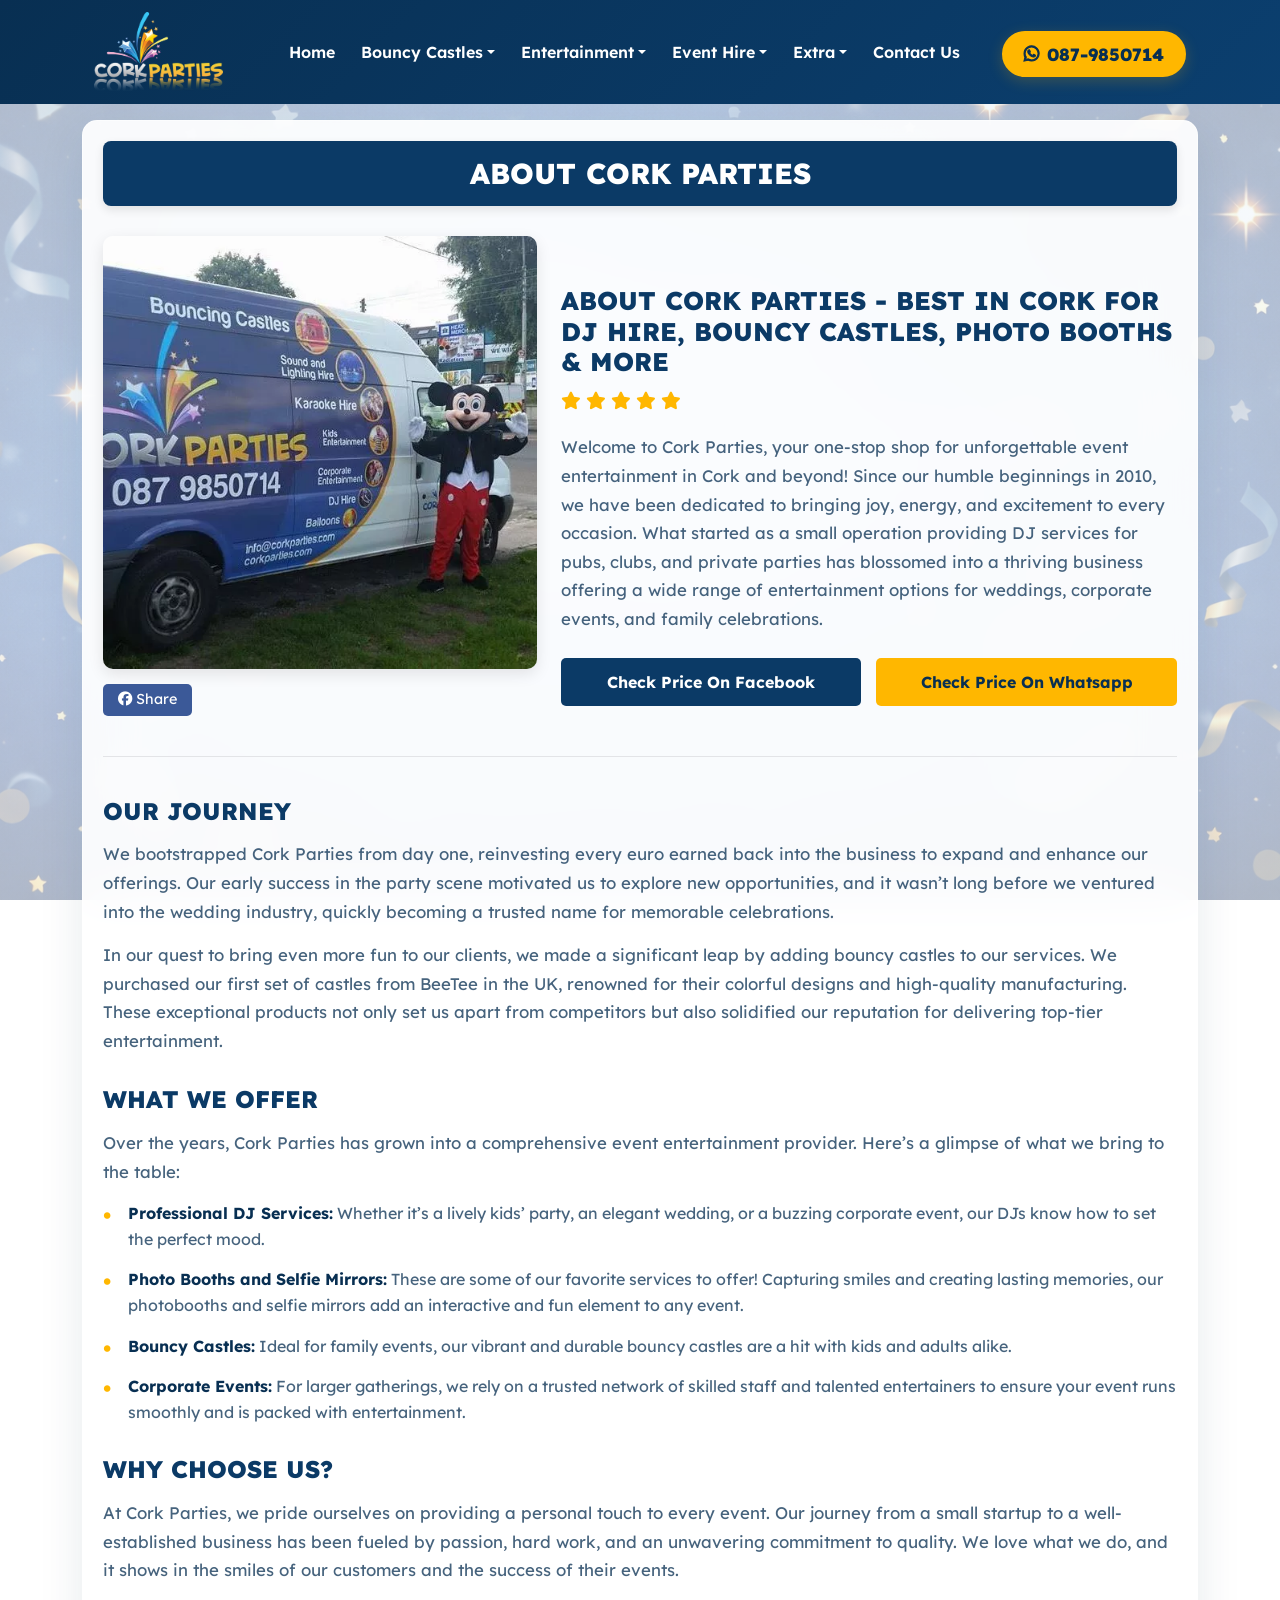
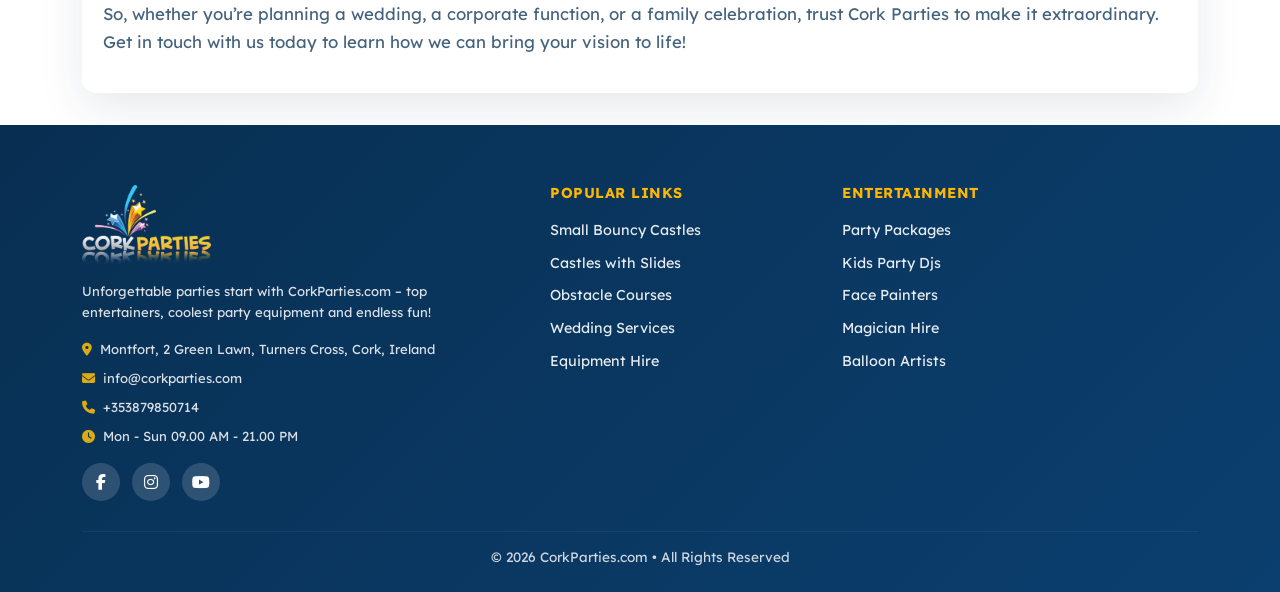
==== about-us.html @ 07a43acd "Initial commit3" ====
<!DOCTYPE html>
<html lang="en">
    <head>
    <meta charset="UTF-8">
    <meta name="viewport" content="width=device-width, initial-scale=1.0">
    <title> Birthday Parties Cork – Unforgettable Kids Party Entertainment </title>
    <link href="https://cdn.jsdelivr.net/npm/bootstrap@5.3.0/dist/css/bootstrap.min.css" rel="stylesheet">
    <link href="https://cdnjs.cloudflare.com/ajax/libs/font-awesome/6.4.0/css/all.min.css" rel="stylesheet">
    <link href="https://fonts.googleapis.com/css2?family=Bubblegum+Sans&family=Lexend:wght@300;400;600;800&display=swap" rel="stylesheet">
    <link rel="stylesheet" href="https://cdnjs.cloudflare.com/ajax/libs/OwlCarousel2/2.3.4/assets/owl.carousel.min.css">
    <link rel="stylesheet" href="https://cdnjs.cloudflare.com/ajax/libs/OwlCarousel2/2.3.4/assets/owl.theme.default.min.css">
    <link rel="stylesheet" href="assets/css/style.css">
    </head>
    <body>
    <div id="cursor-dot"></div>
    <div id="cursor-ring"></div>
    <nav class="navbar navbar-expand-lg navbar-custom sticky-top">
        <div class="container px-4">
        <a class="navbar-brand me-4" href="index.html">
            <img src="assets/images/Layer-32.png" alt="Logo">
        </a>
        <button class="navbar-toggler" type="button" data-bs-toggle="collapse" data-bs-target="#navContent">
            <span class="navbar-toggler-icon"></span>
        </button>
        <div class="collapse navbar-collapse" id="navContent">
            <ul class="navbar-nav align-items-stretch mx-auto">
            <li class="nav-item ">
                <a class="nav-link" href="index.html">Home</a>
            </li>
            <li class="nav-item dropdown">
                <a class="nav-link dropdown-toggle" href="bouncy-castle-with-slides.html" data-bs-toggle="dropdown"> Bouncy Castles </a>
                <ul class="dropdown-menu">
                <li>
                    <a class="dropdown-item" href="bouncy-castle-with-slides.html">Small Bouncy Castles</a>
                </li>
                <li>
                    <a class="dropdown-item" href="bouncy-castle-with-slides.html">Castles with Slides</a>
                </li>
                <li>
                    <a class="dropdown-item" href="bouncy-castle-with-slides.html">Obstacle Courses</a>
                </li>
                <li>
                    <a class="dropdown-item" href="bouncy-castle-with-slides.html">Super Slide Hire</a>
                </li>
                <li>
                    <a class="dropdown-item" href="bouncy-castle-with-slides.html">Disco Dome Hire</a>
                </li>
                <li>
                    <a class="dropdown-item" href="bouncy-castle-with-slides.html">Sumo Suits</a>
                </li>
                <li>
                    <a class="dropdown-item" href="bouncy-castle-with-slides.html">Inflatable Nightclub</a>
                </li>
                <li>
                    <a class="dropdown-item" href="bouncy-castle-with-slides.html">Giant Games</a>
                </li>
                </ul>
            </li>
            <li class="nav-item dropdown">
                <a class="nav-link dropdown-toggle" href="#" data-bs-toggle="dropdown"> Entertainment </a>
                <ul class="dropdown-menu">
                <li>
                    <a class="dropdown-item" href="party-packages-cork.html">Kids Party Packages</a>
                </li>
                <li>
                    <a class="dropdown-item" href="party-packages-cork.html">Adult Party Packages</a>
                </li>
                <li>
                    <a class="dropdown-item" href="sumo-suits-hire-cork.html">DJ Hire</a>
                </li>
                <li>
                    <a class="dropdown-item" href="sumo-suits-hire-cork.html">Face Painters</a>
                </li>
                <li>
                    <a class="dropdown-item" href="sumo-suits-hire-cork.html">Balloon Artists</a>
                </li>
                <li>
                    <a class="dropdown-item" href="sumo-suits-hire-cork.html">Magicians</a>
                </li>
                <li>
                    <a class="dropdown-item" href="sumo-suits-hire-cork.html">Mascot Hire</a>
                </li>
                <li>
                    <a class="dropdown-item" href="sumo-suits-hire-cork.html">Santa Hire</a>
                </li>
                <li>
                    <a class="dropdown-item" href="sumo-suits-hire-cork.html">Princess Parties</a>
                </li>
                <li>
                    <a class="dropdown-item" href="sumo-suits-hire-cork.html">Spiderman Parties</a>
                </li>
                <li>
                    <a class="dropdown-item" href="sumo-suits-hire-cork.html">Christmas Parties</a>
                </li>
                <li>
                    <a class="dropdown-item" href="sumo-suits-hire-cork.html">Confirmations</a>
                </li>
                </ul>
            </li>
            <li class="nav-item dropdown">
                <a class="nav-link dropdown-toggle" href="#" data-bs-toggle="dropdown"> Event Hire </a>
                <ul class="dropdown-menu">
                <li class="dropdown-submenu">
                    <a class="dropdown-item dropdown-toggle" href="sumo-suits-hire-cork.html">Disco Lights</a>
                    <ul class="dropdown-menu">
                    <li>
                        <a class="dropdown-item" href="sumo-suits-hire-cork.html">Disco Ball</a>
                    </li>
                    <li>
                        <a class="dropdown-item" href="sumo-suits-hire-cork.html">Gobo Lights</a>
                    </li>
                    <li>
                        <a class="dropdown-item" href="sumo-suits-hire-cork.html">UV Lights</a>
                    </li>
                    <li>
                        <a class="dropdown-item" href="sumo-suits-hire-cork.html">Mood Lighting</a>
                    </li>
                    </ul>
                </li>
                <li class="dropdown-submenu">
                    <a class="dropdown-item dropdown-toggle" href="#">AV Hire</a>
                    <ul class="dropdown-menu">
                    <li>
                        <a class="dropdown-item" href="sumo-suits-hire-cork.html">Portable Speaker</a>
                    </li>
                    <li>
                        <a class="dropdown-item" href="sumo-suits-hire-cork.html">Bluetooth Speakers</a>
                    </li>
                    <li>
                        <a class="dropdown-item" href="sumo-suits-hire-cork.html">Speaker Hire</a>
                    </li>
                    <li>
                        <a class="dropdown-item" href="sumo-suits-hire-cork.html">Projector Hire</a>
                    </li>
                    <li>
                        <a class="dropdown-item" href="sumo-suits-hire-cork.html">Projector Screen</a>
                    </li>
                    <li>
                        <a class="dropdown-item" href="sumo-suits-hire-cork.html">Audio Mixers</a>
                    </li>
                    <li>
                        <a class="dropdown-item" href="sumo-suits-hire-cork.html">Microphones</a>
                    </li>
                    <li>
                        <a class="dropdown-item" href="sumo-suits-hire-cork.html">DJ Controllers</a>
                    </li>
                    </ul>
                </li>
                <li>
                    <a class="dropdown-item" href="sumo-suits-hire-cork.html">Balloon Displays</a>
                </li>
                <li>
                    <a class="dropdown-item" href="sumo-suits-hire-cork.html">Home Photo Booth</a>
                </li>
                <li>
                    <a class="dropdown-item" href="sumo-suits-hire-cork.html">Photo Booth Hire</a>
                </li>
                <li>
                    <a class="dropdown-item" href="sumo-suits-hire-cork.html">Selfie Mirror Hire</a>
                </li>
                <li>
                    <a class="dropdown-item" href="sumo-suits-hire-cork.html">360 Photobooth</a>
                </li>
                <li>
                    <a class="dropdown-item" href="sumo-suits-hire-cork.html">Karaoke Hire</a>
                </li>
                <li>
                    <a class="dropdown-item" href="sumo-suits-hire-cork.html">Marquee Hire Cork</a>
                </li>
                <li>
                    <a class="dropdown-item" href="sumo-suits-hire-cork.html">Chair Hire Cork</a>
                </li>
                <li>
                    <a class="dropdown-item" href="sumo-suits-hire-cork.html">Table Hire</a>
                </li>
                <li>
                    <a class="dropdown-item" href="sumo-suits-hire-cork.html">Bubble Machine</a>
                </li>
                <li>
                    <a class="dropdown-item" href="sumo-suits-hire-cork.html">Smoke Machine</a>
                </li>
                <li>
                    <a class="dropdown-item" href="sumo-suits-hire-cork.html">Snow Machine</a>
                </li>
                <li>
                    <a class="dropdown-item" href="sumo-suits-hire-cork.html">Confetti Cannons</a>
                </li>
                </ul>
            </li>
            <li class="nav-item dropdown">
                <a class="nav-link dropdown-toggle" href="#" data-bs-toggle="dropdown"> Extra </a>
                <ul class="dropdown-menu">
                <li>
                    <a class="dropdown-item " href="about-us.html">About Us</a>
                </li>
                <li>
                    <a class="dropdown-item" href="faqs.html">FAQ’s</a>
                </li>
                <li>
                    <a class="dropdown-item" href="#">Google Reviews</a>
                </li>
                <li>
                    <a class="dropdown-item" href="#">Blog</a>
                </li>
                </ul>
            </li>
            <li class="nav-item">
                <a class="nav-link" href="contact-us.html">Contact Us</a>
            </li>
            </ul>
            <div class="header-contact d-none d-lg-flex flex-column text-end">
            <a href="https://wa.me/353879850714" target="_blank" class="btn header-call-btn mt-1">
                <i class="fa-brands fa-whatsapp me-2"></i> 087-9850714 </a>
            </div>
        </div>
        </div>
    </nav>
    <div class="container">
        <main class="content-shell about-page">
        <section class="about-banner">
            <h1>About Cork Parties</h1>
        </section>
        <section class="intro-section">
            <div class="row g-4 align-items-center">
            <div class="col-lg-5">
                <img src="assets/images/van-e1723617078599.webp" alt="Cork Parties Van and Mascot">
                <div class="social-share">
                <a href="#">
                    <i class="fa-brands fa-facebook"></i> Share </a>
                </div>
            </div>
            <div class="col-lg-7">
                <h2>About Cork Parties - Best in Cork for DJ Hire, Bouncy Castles, Photo Booths & More</h2>
                <div class="stars">
                <i class="fa-solid fa-star"></i>
                <i class="fa-solid fa-star"></i>
                <i class="fa-solid fa-star"></i>
                <i class="fa-solid fa-star"></i>
                <i class="fa-solid fa-star"></i>
                </div>
                <p>Welcome to Cork Parties, your one-stop shop for unforgettable event entertainment in Cork and beyond! Since our humble beginnings in 2010, we have been dedicated to bringing joy, energy, and excitement to every occasion. What started as a small operation providing DJ services for pubs, clubs, and private parties has blossomed into a thriving business offering a wide range of entertainment options for weddings, corporate events, and family celebrations.</p>
                <div class="cta-btns">
                <a href="https://www.facebook.com/KidsPartiesCork" target="_blank" class="btn-fb">Check Price On Facebook</a>
                <a href="https://wa.me/353879850714" target="_blank" class="btn-wa">Check Price On Whatsapp</a>
                </div>
            </div>
            </div>
        </section>
        <hr>
        <section>
            <h3>Our Journey</h3>
            <p>We bootstrapped Cork Parties from day one, reinvesting every euro earned back into the business to expand and enhance our offerings. Our early success in the party scene motivated us to explore new opportunities, and it wasn’t long before we ventured into the wedding industry, quickly becoming a trusted name for memorable celebrations.</p>
            <p>In our quest to bring even more fun to our clients, we made a significant leap by adding bouncy castles to our services. We purchased our first set of castles from BeeTee in the UK, renowned for their colorful designs and high-quality manufacturing. These exceptional products not only set us apart from competitors but also solidified our reputation for delivering top-tier entertainment.</p>
        </section>
        <section>
            <h3>What We Offer</h3>
            <p>Over the years, Cork Parties has grown into a comprehensive event entertainment provider. Here’s a glimpse of what we bring to the table:</p>
            <ul>
            <li>
                <strong>Professional DJ Services:</strong> Whether it’s a lively kids’ party, an elegant wedding, or a buzzing corporate event, our DJs know how to set the perfect mood.
            </li>
            <li>
                <strong>Photo Booths and Selfie Mirrors:</strong> These are some of our favorite services to offer! Capturing smiles and creating lasting memories, our photobooths and selfie mirrors add an interactive and fun element to any event.
            </li>
            <li>
                <strong>Bouncy Castles:</strong> Ideal for family events, our vibrant and durable bouncy castles are a hit with kids and adults alike.
            </li>
            <li>
                <strong>Corporate Events:</strong> For larger gatherings, we rely on a trusted network of skilled staff and talented entertainers to ensure your event runs smoothly and is packed with entertainment.
            </li>
            </ul>
        </section>
        <section>
            <h3>Why Choose Us?</h3>
            <p>At Cork Parties, we pride ourselves on providing a personal touch to every event. Our journey from a small startup to a well-established business has been fueled by passion, hard work, and an unwavering commitment to quality. We love what we do, and it shows in the smiles of our customers and the success of their events.</p>
            <p>So, whether you’re planning a wedding, a corporate function, or a family celebration, trust Cork Parties to make it extraordinary. Get in touch with us today to learn how we can bring your vision to life!</p>
        </section>
        </main>
    </div>
    <footer class="fresh-glass-footer">
        <div class="container">
        <div class="row gy-4">
            <div class="col-md-4 text-center text-md-start">
            <img src="assets/images/Layer-32.png" alt="CorkParties Logo" class="footer-logo mb-3">
            <p class="footer-desc text-white mb-3 small-text"> Unforgettable parties start with CorkParties.com – top entertainers, coolest party equipment and endless fun! </p>
            <ul class="footer-links contact-info-list mb-0 small-text">
                <li>
                <i class="fa-solid fa-location-dot me-2 text-warning"></i> Montfort, 2 Green Lawn, Turners Cross, Cork, Ireland
                </li>
                <li>
                <i class="fa-solid fa-envelope me-2 text-warning"></i> info@corkparties.com
                </li>
                <li>
                <i class="fa-solid fa-phone me-2 text-warning"></i> +353879850714
                </li>
                <li>
                <i class="fa-solid fa-clock me-2 text-warning"></i> Mon - Sun 09.00 AM - 21.00 PM
                </li>
            </ul>
            <div class="footer-social-row mt-3">
                <a href="#" class="social-circle">
                <i class="fab fa-facebook-f"></i>
                </a>
                <a href="#" class="social-circle">
                <i class="fab fa-instagram"></i>
                </a>
                <a href="#" class="social-circle">
                <i class="fab fa-youtube"></i>
                </a>
            </div>
            </div>
            <div class="col-md-4 d-flex justify-content-md-center  justify-content-center">
            <div class="footer-link-group">
                <h6 class="footer-heading">Popular Links</h6>
                <ul class="footer-links ">
                <li>
                    <a href="bouncy-castle-with-slides.html">Small Bouncy Castles</a>
                </li>
                <li>
                    <a href="bouncy-castle-with-slides.html">Castles with Slides</a>
                </li>
                <li>
                    <a href="bouncy-castle-with-slides.html">Obstacle Courses</a>
                </li>
                <li>
                    <a href="bouncy-castle-with-slides.html">Wedding Services</a>
                </li>
                <li>
                    <a href="bouncy-castle-with-slides.html">Equipment Hire</a>
                </li>
                </ul>
            </div>
            </div>
            <div class="col-md-4 d-flex justify-content-md-start justify-content-center">
            <div class="footer-link-group">
                <h6 class="footer-heading">Entertainment</h6>
                <ul class="footer-links  mb-4">
                <li>
                    <a href="party-packages-cork.html">Party Packages</a>
                </li>
                <li>
                    <a href="sumo-suits-hire-cork.html">Kids Party Djs</a>
                </li>
                <li>
                    <a href="sumo-suits-hire-cork.html">Face Painters</a>
                </li>
                <li>
                    <a href="sumo-suits-hire-cork.html">Magician Hire</a>
                </li>
                <li>
                    <a href="sumo-suits-hire-cork.html">Balloon Artists</a>
                </li>
                </ul>
            </div>
            </div>
        </div>
        <hr class="footer-divider">
        <div class="text-center footer-bottom"> © 2026 CorkParties.com • All Rights Reserved </div>
        </div>
    </footer>
    <script src="https://code.jquery.com/jquery-3.6.0.min.js"></script>
    <script src="https://cdnjs.cloudflare.com/ajax/libs/OwlCarousel2/2.3.4/owl.carousel.min.js"></script>
    <script src="assets/js/script.js"></script>
    <script src="https://cdn.jsdelivr.net/npm/bootstrap@5.3.0/dist/js/bootstrap.bundle.min.js"></script>
    </body>
</html>
---- assets/css/style.css ----
:root {
	--brand-navy: #082F52;
	--brand-blue-mid: #0B3A66;
	--brand-blue-royal: #0B3F6F;
	--brand-blue-bright: #0F4C81;
	--brand-gold: #FFB700;
	--brand-gold-light: #FFCC33;
	--brand-bg-soft: #F3F7FB;
	--glass-core: rgba(255, 255, 255, 0.92);
	--glass-border: rgba(255, 255, 255, 0.5);
	--messenger: #0084ff;
	--whatsapp: #25d366;
	--brand-white: #FFFFFF;
}

html {
	overflow-x: hidden;
}

body {
	font-family: "Lexend", sans-serif;
	margin: 0;
	min-height: 100vh;
	background: linear-gradient(rgba(243, 247, 251, 0.7), rgba(243, 247, 251, 0.7)),
		url("../images/corkbg.png") no-repeat;
	background-size: cover;
	background-position: center;
	background-attachment: fixed;
}

p {
	color: rgba(8, 47, 82, 0.75) !important;
}


h1,
h2,
h3,
h4,
h5,
h6 {
	font-family: "Lexend", sans-serif;
	color: var(--brand-navy);
	font-weight: 800;
	line-height: 1.2;
}

h1 {
	font-size: 2.5rem;
	color: var(--brand-blue-royal);
	margin-bottom: 1.5rem;
}

h2 {
	font-size: 1.75rem;
	margin-top: 2.5rem;
	margin-bottom: 1.25rem;
	color: var(--brand-blue-royal);
}

h2::after {
	content: "";
	display: block;
	width: 50px;
	height: 4px;
	background: var(--brand-gold);
	margin-top: 8px;
	border-radius: 2px;
}

p {
	font-family: "Lexend", sans-serif;
	color: rgba(8, 47, 82, 0.75) !important;
	line-height: 1.8;
	font-size: 1.05rem;
	margin-bottom: 1.5rem;
}

.banner-title {
	font-size: 2rem;
	margin-bottom: 1rem;
}

.banner-sub {
	font-size: 1.15rem;
	color: #6c757d !important;
	max-width: 850px;
	margin: 0 auto 30px;
}

ul {
	list-style-type: none;
}

.home-text-section ul {
	padding-left: 1rem !important;
}

.home-text-section ul li {
	color: rgba(8, 47, 82, 0.75);
	margin-bottom: 12px !important;
}

.text-justify {
	text-align: justify;
}

.border-success {
	border-color: var(--brand-navy) !important;
}

.bg-danger {
	background: var(--brand-gold) !important;
}

.text-danger {
	color: #ef233c !important;
}

.bg-success {
	background: var(--brand-navy) !important;
}

.text-success {
	color: var(--brand-blue-royal) !important;
}

.small-text {
	font-size: 0.82rem !important;
	line-height: 1.6;
	opacity: 0.85;
}

.navbar-custom {
	background: linear-gradient(135deg, var(--brand-navy), var(--brand-blue-royal));
	padding: 0;
}

.navbar-brand img {
	height: 80px;
	transition: height 0.3s ease;
}

.navbar-nav {
	align-items: stretch;
}

.navbar-nav {
	gap: 10px;
}

.navbar-custom .nav-link {
	color: var(--brand-white) !important;
	font-weight: 600;
	padding: 40px 18px;
	display: flex;
	align-items: center;
	transition: 0.3s ease;
}

.navbar-custom .nav-link:hover {
	background: rgba(255, 255, 255, 0.08);
	color: var(--brand-gold-light) !important;
}

.navbar-custom .nav-item.active .nav-link {
	background: var(--brand-gold);
	/* border-bottom: 4px solid #fff; */
	color: var(--brand-navy) !important;
}

.navbar-toggler {
	border: none;
}

.navbar-toggler-icon {
	background: var(--brand-white);
	height: 2px;
	width: 25px;
	position: relative;
	display: block;
}

.navbar-toggler-icon::before,
.navbar-toggler-icon::after {
	content: "";
	position: absolute;
	width: 25px;
	height: 2px;
	background: var(--brand-white);
	left: 0;
}

.navbar-toggler-icon::before {
	top: -8px;
}

.navbar-toggler-icon::after {
	top: 8px;
}

.dropdown-menu {
	border-radius: 0;
	border: none;
	margin-top: 0 !important;
}

.dropdown-item:hover {
	background: var(--brand-blue-royal);
	color: var(--brand-white);
}


.header-call-btn {
	background-color: var(--brand-gold);
	color: var(--brand-navy) !important;
	font-weight: 800;
	border-radius: 50px;
	padding: 8px 20px;
	font-size: 1.1rem;
	border: 2px solid var(--brand-gold);
	transition: all 0.3s ease;
	box-shadow: 0 4px 15px rgba(255, 183, 0, 0.2);
	display: inline-flex;
	align-items: center;
}

.header-call-btn i {
	-webkit-text-stroke: 1px currentColor;
}

.header-call-btn:hover {
	background-color: #fff;
	color: var(--brand-navy) !important;
	transform: translateY(-2px);
	box-shadow: 0 6px 20px rgba(255, 183, 0, 0.3);
}

.header-call-btn i {
	font-size: 1.1rem;
}

.header-contact {
	display: flex;
	flex-direction: column;
	align-items: flex-end !important;
	justify-content: center;
}

.header-contact {
	display: flex;
	flex-direction: column;
	justify-content: center;
	align-items: flex-end !important;
	text-align: right;
	gap: 0px;
}

.contact-label {
	color: var(--brand-gold);
	font-size: 0.75rem;
	letter-spacing: 1px;
	font-weight: 800;
	margin-bottom: -2px;
}

.phone-highlight {
	font-size: 1.2rem;
	font-weight: 800;
	color: var(--brand-white) !important;
	text-decoration: none;
}

.phone-highlight:hover {
	color: var(--brand-gold-light) !important;
}

.phone-highlight i.fa-whatsapp {
	color: #25D366;
	font-size: 1.3rem;
}

.content-shell {
	background: var(--glass-core);
	backdrop-filter: blur(25px);
	border-radius: 15px;
	border: 1px solid var(--glass-border);
	box-shadow: 0 15px 45px rgba(8, 47, 82, 0.1);
	padding: 1.5rem;
	margin-top: 1rem;
	margin-bottom: 2rem;
}

.hero-img-wrapper {
	width: 100%;
	height: 100%;
	border-radius: 40px;
	overflow: hidden;
	border: 8px solid var(--brand-white);
	box-shadow: 0 20px 40px rgba(8, 47, 82, 0.15);
	margin-bottom: 1.5rem;
}

.hero-img-wrapper img {
	width: 100%;
	height: auto;
	display: block;
}

.product-link {
	text-decoration: none;
	color: inherit;
	display: block;
	height: 100%;
}

.castle-card {
	display: flex;
	flex-direction: column;
	height: 100%;
	background: var(--brand-white);
	border-radius: 25px;
	overflow: hidden;
	border: 1px solid rgba(8, 47, 82, 0.05);
	transition: box-shadow 0.4s ease;
	cursor: pointer;
}

.castle-card:hover {
	box-shadow: 0 20px 40px rgba(8, 47, 82, 0.15);
}

.castle-card .product-img {
	width: 100%;
	aspect-ratio: 4 / 3;
	overflow: hidden;
}

.castle-card .product-img img {
	width: 100%;
	height: 100%;
	object-fit: cover;
	display: block;
	transition: transform 0.6s cubic-bezier(0.25, 1, 0.5, 1);
}

.castle-card:hover .product-img img {
	transform: scale(1.15);
}

.castle-card .card-title {
	padding: 12px 15px;
	height: 60px;
	display: flex;
	align-items: center;
	justify-content: center;
	text-align: center;
	font-size: 0.95rem;
	font-weight: 500 !important;
	line-height: 1.3;
	background: var(--brand-blue-royal) !important;
	color: var(--brand-white) !important;
	transition: all 0.4s ease;
}

.castle-card:hover .card-title {
	background: var(--brand-white) !important;
	color: var(--brand-blue-royal) !important;
}

.service-carousel .castle-card .card-title {
	background-color: #F84C2A !important;
	color: #FFF364 !important;
	border-radius: 0 0 15px 15px;
	text-transform: uppercase;
}



.service-carousel.owl-carousel {
	position: relative;
	padding: 0 40px;
}

.service-carousel .owl-nav button.owl-prev,
.service-carousel .owl-nav button.owl-next {
	position: absolute;
	top: 50%;
	transform: translateY(-50%);
	background: var(--brand-navy) !important;
	color: var(--brand-white) !important;
	width: 40px;
	height: 40px;
	border-radius: 50% !important;
	font-size: 15px !important;
	transition: all 0.3s ease;
	display: flex;
	align-items: center;
	justify-content: center;
	box-shadow: 0 4px 10px rgba(0, 0, 0, 0.2);
}

.service-carousel .owl-nav button.owl-prev {
	left: 0;
}

.service-carousel .owl-nav button.owl-next {
	right: 0;
}

.service-carousel .owl-nav button.owl-prev:hover,
.service-carousel .owl-nav button.owl-next:hover {
	background: var(--brand-gold) !important;
	color: var(--brand-navy) !important;
	transform: translateY(-50%) scale(1.1);
}

.service-carousel .owl-nav {
	display: unset !important;
}

.service-carousel .owl-nav button:focus {
	outline: none;
}

.owl-theme .owl-dots .owl-dot.active span {
	background: var(--brand-navy);
}


.dotted-info-box {
	position: relative;
	border-radius: 35px;
	padding: 70px 60px;
	margin: 30px 0 30px 0;
	overflow: hidden;

	background: linear-gradient(90deg, #EAF2F8 0%, #F7F3F0 50%, #F6EDE8 100%);

	box-shadow:
		0 25px 60px rgba(8, 47, 82, 0.15),
		inset 0 0 60px rgba(255, 255, 255, 0.7);
}

.dotted-info-box::before {
	content: "";
	position: absolute;
	inset: 18px;
	border: 3px dashed #0B3A66;
	border-radius: 28px;
	pointer-events: none;
	z-index: 2;
}

.content {
	position: relative;
	z-index: 5;
}

.banner-title {
	font-size: 2.2rem;
	font-weight: 800;
	color: #0B3A66;
	line-height: 1.3;
	margin-bottom: 20px;
}

.banner-title .gold-word {
	color: #FFB700;
}

.banner-sub {
	font-size: 1.15rem;
	color: #6c757d;
	max-width: 850px;
	margin: 0 auto 30px;
	line-height: 1.7;
}


.decor-layer {
	position: absolute;
	inset: 18px;
	z-index: 1;
	pointer-events: none;
}


.balloon {
	position: absolute;
	width: 85px;
	height: 115px;
	border-radius: 50% 50% 45% 45%;
	opacity: 0.28;
}

.balloon-left {
	left: 10px;
	top: 10px;
	background: radial-gradient(circle at 30% 30%,
			rgba(255, 255, 255, 0.95) 5%,
			rgba(180, 210, 255, 0.8) 40%,
			rgba(120, 170, 230, 0.6) 100%);
}

.balloon-right {
	right: 10px;
	bottom: 10px;
	background: radial-gradient(circle at 30% 30%,
			rgba(255, 255, 255, 0.95) 5%,
			rgba(255, 220, 120, 0.8) 40%,
			rgba(255, 183, 0, 0.6) 100%);
}

.balloon::after {
	content: "";
	position: absolute;
	bottom: -60px;
	left: 50%;
	width: 1px;
	height: 60px;
	background: rgba(0, 0, 0, 0.2);
	transform: translateX(-50%);
}


.star {
	position: absolute;
	width: 14px;
	height: 14px;
	clip-path: polygon(50% 0%, 61% 35%, 98% 35%,
			68% 57%, 79% 91%,
			50% 70%, 21% 91%,
			32% 57%, 2% 35%,
			39% 35%);
	opacity: 0.85;
}

.s1 {
	top: 70px;
	left: 40px;
	background: #FFD166;
}

.s2 {
	bottom: 100px;
	left: 50px;
	background: #0F4C81;
}

.s3 {
	top: 90px;
	right: 40px;
	background: #FF6B6B;
}

.s4 {
	bottom: 70px;
	right: 50px;
	background: #FFB700;
}


.confetti {
	position: absolute;
	width: 6px;
	height: 16px;
	border-radius: 2px;
	transform: rotate(25deg);
	opacity: 0.85;
}

.c1 {
	top: 130px;
	left: 30px;
	background: #FFB700;
}

.c2 {
	bottom: 120px;
	left: 70px;
	background: #FF6B6B;
}

.c3 {
	top: 150px;
	right: 35px;
	background: #0F4C81;
}

.c4 {
	bottom: 90px;
	right: 65px;
	background: #FFD166;
}

.banner-btn {
	display: inline-block;
	padding: 15px 40px;
	font-weight: 800;
	font-size: 1.2rem;
	border-radius: 60px;
	text-decoration: none;
	color: #0B3A66;
	position: relative;
	margin-bottom: 20px;
	border: none;

	background: linear-gradient(180deg, #FFD84D 0%, #FFB700 100%);

	box-shadow:
		0 12px 25px rgba(255, 183, 0, 0.35),
		inset 0 3px 6px rgba(255, 255, 255, 0.8),
		inset 0 -3px 6px rgba(0, 0, 0, 0.08);

	transition: all 0.3s ease;
}

.banner-btn::after {
	content: "";
	position: absolute;
	inset: 3px;
	border-radius: 60px;
	border: 2px dashed rgba(255, 255, 255, 0.6);
	pointer-events: none;
}

.banner-btn:hover {
	transform: translateY(-3px);
	box-shadow:
		0 18px 35px rgba(255, 183, 0, 0.45),
		inset 0 4px 8px rgba(255, 255, 255, 0.9);
}

.dotted-info-box .row a {
	font-size: 1.1rem;
	color: #0B3A66 !important;
	font-weight: 700;
}

.dotted-info-box .row i {
	color: #0B3A66;
}


.products-sidebar {
	background: var(--brand-white);
	border-radius: 12px;
	overflow: hidden;
	box-shadow: 0 10px 25px rgba(8, 47, 82, 0.08);
	height: 100%;
	display: flex;
	flex-direction: column;
}

.products-sidebar .sidebar-title {
	background: var(--brand-blue-mid);
	color: var(--brand-white);
	font-weight: 700;
	padding: 14px 18px;
	font-size: 1rem;
	text-transform: uppercase;
}

#fb-wrapper .fb-page,
#fb-wrapper .fb-page span,
#fb-wrapper .fb-page iframe {
	width: 100% !important;
	height: 100% !important;
	min-height: 500px;
}

.featured-products-wrapper h2 {
	color: var(--brand-navy) !important;
	border-bottom-color: var(--brand-blue-mid) !important;
	letter-spacing: 0.5px;
}

.featured-header .header-icon-box {
	width: 54px;
	height: 54px;
	position: relative;
	top: 12px;
	background-color: var(--brand-navy);
	border-bottom: 3px solid var(--brand-gold);
}

.featured-header .header-line {
	width: 60px;
	height: 5px;
	background: var(--brand-gold);
	border-radius: 20px;
}

.featured-header:hover .header-line {
	width: 120px !important;
	transition: 0.4s ease-in-out;
}

.featured-carousel .item {
	height: 100%;
	display: flex;
}

.featured-carousel .owl-dots .owl-dot.active span {
	background: var(--brand-gold) !important;
}

.featured-products-wrapper .castle-card {
	border: 1px solid rgba(11, 58, 102, 0.1);
	background: var(--brand-white);
}

.featured-products-wrapper .cta-button {
	background: var(--brand-navy);
	color: var(--brand-white) !important;
	border: 2px solid var(--brand-navy);
	font-size: 0.85rem;
	padding: 10px 15px;
	/* transition: all 0.1s ease; */
	border-radius: 20px;
	text-transform: uppercase;
}

.featured-products-wrapper .cta-button:hover {
	background: var(--brand-gold);
	border-color: var(--brand-gold);
	color: var(--brand-navy) !important;
	transform: translateY(-2px);
}

.why-card {
	border: 1px solid rgba(0, 0, 0, 0.05);
	transition: all 0.4s cubic-bezier(0.165, 0.84, 0.44, 1);
	background: #fff;
}

.why-navy {
	border-bottom: 5px solid var(--brand-navy);
}

.why-navy i {
	color: var(--brand-navy);
}

.why-gold {
	border-bottom: 5px solid var(--brand-gold);
}

.why-gold i {
	color: var(--brand-gold);
}

.why-rose {
	border-bottom: 5px solid #A66DD4;
}

.why-rose i {
	color: #A66DD4;
}

.why-orange {
	border-bottom: 5px solid #F84C2A;
}

.why-orange i {
	color: #F84C2A;
}

.why-card:hover {
	transform: translateY(-12px);
	color: #fff !important;
}

.why-card:hover p {
	color: #fff !important;
}

.why-card:hover i {
	color: #fff !important;
}

.why-navy:hover {
	background: var(--brand-navy);
}
.why-navy:hover h5 {
  color: #fff !important;
}
.why-rose:hover h5 {
  color: #fff !important;
}
.why-gold:hover {
	background: var(--brand-gold);
	color: var(--brand-navy) !important;
}

.why-gold:hover i,
.why-gold:hover h5,
.why-gold:hover p {
	color: var(--brand-navy) !important;
}

.why-rose:hover {
	background: #A66DD4;
}

.why-orange:hover {
	background: #F84C2A;
}

.section-main-title {
	color: var(--brand-navy);
	font-family: 'Lexend', sans-serif;
}


.contact-page {
    padding: 2rem;
}

.contact-page h1 {
    font-size: 2.2rem;
    text-transform: uppercase;
    color: var(--brand-blue-mid);
    margin-bottom: 1rem;
}

.contact-page h2 {
    font-size: 1.8rem;
    text-transform: uppercase;
    margin: 0;
    color: var(--brand-navy);
}

.contact-page h2::after {
    display: none;
}

.contact-page h4 {
    font-size: 1.1rem;
    text-transform: uppercase;
    font-weight: 800;
    margin: 0;
}

.contact-page p {
    line-height: 1.6;
    margin-bottom: 1.5rem;
}

.contact-page span {
    display: block;
    font-size: 0.9rem;
    opacity: 0.75;
}

.contact-page a {
    text-decoration: none;
    font-weight: 700;
    color: var(--brand-navy);
}

.contact-page .gold-link {
    color: var(--brand-gold) !important;
}

.contact-page ul {
    list-style: none;
    padding: 0;
    margin: 0;
}

.contact-page li {
    display: flex;
    align-items: flex-start;
    margin-bottom: 2.5rem;
}

.contact-page .contact-card {
    background: #fff;
    border: 1px solid rgba(0,0,0,0.1);
    border-radius: 20px;
    height: 100%;
    box-shadow: 0 10px 30px rgba(0,0,0,0.05);
}

.contact-page .card-inner {
    padding: 3rem;
}

.contact-page .form-control {
    border-radius: 10px;
    padding: 12px;
    border: 1px solid #ddd;
}

.contact-page .social-btns {
    display: flex;
    gap: 15px;
    justify-content: center;
    margin-top: 2rem;
}

.contact-page .fb-btn, .contact-page .wa-btn {
    padding: 10px 25px;
    border-radius: 8px;
    color: #fff !important;
    font-size: 0.9rem;
}

.contact-page .fb-btn { background: #0078ff; }
.contact-page .wa-btn { background: #25D366; }

.contact-page .contact-icon {
    width: 45px;
    height: 45px;
    background: rgba(8, 47, 82, 0.05);
    color: var(--brand-blue-mid);
    border-radius: 10px;
    display: flex;
    align-items: center;
    justify-content: center;
    margin-right: 1.5rem;
    font-size: 1.2rem;
}

.faq-page {
    padding: 2rem;
}

.faq-page h1 {
    font-size: 2.5rem;
    text-align: center;
    margin-bottom: 1.5rem;
    color: var(--brand-blue-royal);
}

.faq-page h2 {
    margin: 0;
    padding: 0;
}

.faq-page h2::after {
    display: none !important;
}

.faq-page h4 {
    font-size: 1.5rem;
    margin-bottom: 1rem;
    color: var(--brand-navy);
}

.faq-page p {
    line-height: 1.8;
    margin-bottom: 1.5rem;
}

.faq-page .intro-section p {
    text-align: center;
    max-width: 800px;
    margin: 0 auto 3rem auto;
}

.faq-page a {
    text-decoration: none;
    font-weight: 700;
    color: var(--brand-blue-royal);
}

.faq-page .accordion-item {
    border: 1px solid rgba(8, 47, 82, 0.1);
    border-radius: 15px !important;
    overflow: hidden;
    background: #fff;
    margin-bottom: 1.5rem;
    box-shadow: 0 4px 15px rgba(0, 0, 0, 0.03);
}

.faq-page .accordion-button {
    font-family: "Lexend", sans-serif;
    font-weight: 700;
    color: var(--brand-navy);
    padding: 20px 25px;
    font-size: 1.1rem;
    box-shadow: none;
    background-color: #fff;
}

.faq-page .accordion-button:not(.collapsed) {
    background: var(--brand-bg-soft);
    color: var(--brand-blue-royal);
    border-bottom: 2px solid var(--brand-gold);
}

.faq-page .accordion-body {
    padding: 25px;
    background: #fff;
}

.faq-page .accordion-body p {
    margin: 0; 
}

.faq-page .dotted-info-box {
    margin-top: 3rem;
    text-align: center;
}

.product-page {
    padding: 20px;
}

.product-page .product-banner {
    background: var(--brand-blue-mid);
    padding: 15px;
    border-radius: 8px;
    text-align: center;
    margin-bottom: 30px;
    box-shadow: 0 4px 10px rgba(0, 0, 0, 0.1);
}

.product-page .thumbnail-slider img.active-thumb {
    border: 2px solid var(--brand-gold); 
    transform: scale(1.05); 
    box-shadow: 0 0 10px rgba(255, 183, 0, 0.3);
}

.product-page .thumbnail-slider img {
    width: 80px;
    height: 80px;
    object-fit: cover;
    border: 2px solid transparent;
    border-radius: 8px;
    cursor: pointer;
    transition: all 0.3s ease;
}
.product-page h1 {
    color: #fff;
    text-transform: uppercase;
    font-size: 1.8rem;
    margin: 0;
}

.product-page h2 {
    color: var(--brand-blue-mid);
    font-size: 1.7rem;
    text-transform: uppercase;
    margin-bottom: 10px;
}

.product-page h2::after {
    display: none !important;
}

.product-page .stars {
    color: var(--brand-gold);
    margin-bottom: 20px;
    font-size: 1.1rem;
}

.product-page .main-img img {
    width: 100%;
    border-radius: 15px;
    box-shadow: 0 5px 15px rgba(0, 0, 0, 0.1);
}

.product-page .thumbnail-slider {
    display: flex;
    align-items: center;
    justify-content: center;
    gap: 12px;
    margin-top: 15px;
}

.product-page .thumbnail-slider img {
    width: 80px;
    height: 80px;
    object-fit: cover;
    border: 2px solid transparent;
    border-radius: 8px;
    cursor: pointer;
    transition: 0.3s ease;
}

.product-page .thumbnail-slider img:hover {
    border-color: var(--brand-gold);
}

.product-page .thumbnail-slider i {
    font-size: 1.2rem;
    cursor: pointer;
    color: var(--brand-navy);
    padding: 10px;
}

.product-page .social-share a {
    display: inline-block;
    background: #3b5998;
    color: #fff !important;
    padding: 6px 15px;
    border-radius: 5px;
    margin-top: 15px;
    font-size: 0.9rem;
    text-decoration: none;
    font-weight: 600;
}

.product-page .cta-btns {
    display: flex;
    gap: 15px;
    margin-top: 30px;
}

.product-page .btn-fb, 
.product-page .btn-wa {
    flex: 1;
    padding: 12px;
    text-align: center;
    border-radius: 8px;
    font-weight: 700;
    text-decoration: none;
    color: #fff !important;
    transition: 0.3s;
}

.product-page .btn-fb { 
    background: var(--brand-blue-mid); 
}

.product-page .btn-wa { 
    background: var(--brand-gold); 
    color: var(--brand-navy) !important; 
}

.product-page .btn-fb:hover, 
.product-page .btn-wa:hover { 
    opacity: 0.9; 
    transform: translateY(-2px); 
}

.product-page h3 {
    font-size: 1.4rem;
    color: var(--brand-blue-mid);
    text-transform: uppercase;
    margin-top: 30px;
    margin-bottom: 15px;
}

.product-page p {
    line-height: 1.8;
    margin-bottom: 1.5rem;
    color: rgba(8, 47, 82, 0.75) !important;
}

.product-page ul {
    list-style: none;
    padding: 0;
}

.product-page li {
    position: relative;
    padding-left: 30px;
    margin-bottom: 15px;
    line-height: 1.6;
    color: rgba(8, 47, 82, 0.75);
}

.product-page li::before {
    content: "★";
    color: var(--brand-gold);
    position: absolute;
    left: 0;
    top: -3px;
    font-size: 1.2rem;
}

.product-page li strong {
    color: var(--brand-navy);
}

.product-page .seo-tags p {
    font-size: 0.8rem;
    opacity: 0.6;
    border-top: 1px solid #eee;
    padding-top: 20px;
    margin-top: 40px;
    line-height: 1.4;
}

.category-page {
    padding: 20px;
}

.category-page .category-banner {
    background: var(--brand-blue-mid);
    padding: 15px;
    border-radius: 8px;
    text-align: center;
    margin-bottom: 30px;
    box-shadow: 0 4px 10px rgba(0,0,0,0.1);
}

.category-page h1 {
    color: #fff;
    text-transform: uppercase;
    font-size: 1.8rem;
    margin: 0;
}

.category-page .intro-text p {
    line-height: 1.8;
    color: rgba(8, 47, 82, 0.75);
    margin-bottom: 40px;
    font-size: 1.05rem;
}

.category-page .product-card {
    background: #fff;
    border: 1px solid rgba(0,0,0,0.1);
    border-radius: 15px;
    overflow: hidden;
    height: 100%;
    display: flex;
    flex-direction: column;
    text-align: center;
    box-shadow: 0 5px 15px rgba(0,0,0,0.05);
    transition: transform 0.3s ease;
}
.category-page .product-card h2 {
	margin-top: 0;
}
.category-page .product-card:hover {
    transform: translateY(-5px);
}

.category-page .product-card img {
    width: 100%;
    height: 200px;
    object-fit: cover;
}

.category-page .product-card div {
    padding: 20px;
    flex-grow: 1;
    display: flex;
    flex-direction: column;
    justify-content: space-between;
}

.category-page .product-card h2 {
    font-size: 1.1rem;
    color: var(--brand-navy);
    text-transform: uppercase;
    margin-bottom: 10px;
}

.category-page .product-card h2::after {
    display: none !important; 
}

.category-page .product-card p {
    font-size: 0.9rem;
    font-weight: 700;
    margin-bottom: 15px;
    color: var(--brand-navy) !important;
}

.category-page .product-card a {
    display: block;
    background: var(--brand-blue-mid);
    color: #fff !important;
    text-decoration: none;
    padding: 10px;
    border-radius: 5px;
    font-weight: 600;
    font-size: 0.9rem;
    transition: 0.3s;
}

.category-page .product-card a:hover {
    background: var(--brand-gold);
    color: var(--brand-navy) !important;
} 

.package-page {
    padding: 20px;
}

.package-page .package-banner {
    background: var(--brand-blue-mid);
    padding: 15px;
    border-radius: 8px;
    text-align: center;
    margin-bottom: 30px;
    box-shadow: 0 4px 10px rgba(0,0,0,0.1);
}

.package-page h1 {
    color: #fff;
    text-transform: uppercase;
    font-size: 1.8rem;
    margin: 0;
}

.package-page h2 {
    color: var(--brand-blue-mid);
    font-size: 1.6rem;
    text-transform: uppercase;
    margin-top: 20px;
}

.package-page h2::after {
    display: none !important;
}

.package-page h3 {
    font-size: 1.5rem;
    color: var(--brand-blue-mid);
    text-transform: uppercase;
    margin-bottom: 15px;
}

.package-page h4 {
    font-size: 1.3rem;
    color: var(--brand-blue-mid);
    text-transform: uppercase;
    margin-top: 25px;
    margin-bottom: 10px;
}

.package-page p {
    line-height: 1.7;
    color: rgba(8, 47, 82, 0.75);
    margin-bottom: 15px;
}

.package-page img {
    width: 100%;
    border-radius: 10px;
    box-shadow: 0 5px 15px rgba(0,0,0,0.1);
}

.package-page .social-share a {
    display: inline-block;
    background: #3b5998;
    color: #fff !important;
    padding: 5px 15px;
    border-radius: 5px;
    margin-top: 15px;
    font-size: 0.9rem;
    text-decoration: none;
}

.package-page ul {
    list-style: none;
    padding: 0;
    margin-top: 10px;
}

.package-page li {
    position: relative;
    padding-left: 25px;
    margin-bottom: 10px;
    color: rgba(8, 47, 82, 0.75);
}

.package-page li::before {
    content: "➡️";
    position: absolute;
    left: 0;
}

.package-page .cta-btns {
    display: flex;
    gap: 15px;
    margin-top: 25px;
}

.package-page .btn-fb, 
.package-page .btn-wa {
    flex: 1;
    padding: 12px;
    text-align: center;
    border-radius: 5px;
    font-weight: 700;
    text-decoration: none;
    color: #fff !important;
}

.package-page .btn-fb { background: var(--brand-blue-mid); }
.package-page .btn-wa { background: var(--brand-gold); color: var(--brand-navy) !important; }

.package-page hr {
    margin: 40px 0;
    opacity: 0.1;
}
.package-page li::before {
    content: "\f00c";
    font-family: "Font Awesome 6 Free";
    font-weight: 900;
    position: absolute;
    left: 0;
    top: 3px;
    width: 18px;
    height: 18px;
    background: #FFC107;
    color: #000;
    border-radius: 6px;
    font-size: 11px;
    display: flex;
    align-items: center;
    justify-content: center;
}

.about-page {
    padding: 20px;
}

.about-page .about-banner {
    background: var(--brand-blue-mid);
    padding: 15px;
    border-radius: 8px;
    text-align: center;
    margin-bottom: 30px;
    box-shadow: 0 4px 10px rgba(0,0,0,0.1);
}

.about-page h1 {
    color: #fff;
    text-transform: uppercase;
    font-size: 1.8rem;
    margin: 0;
}

.about-page h2 {
    color: var(--brand-blue-mid);
    font-size: 1.6rem;
    text-transform: uppercase;
    margin-bottom: 10px;
}

.about-page h2::after {
    display: none !important; 
}

.about-page .stars {
    color: var(--brand-gold);
    margin-bottom: 20px;
    font-size: 1.1rem;
}

.about-page h3 {
    font-size: 1.5rem;
    color: var(--brand-blue-mid);
    text-transform: uppercase;
    margin-top: 30px;
    margin-bottom: 15px;
}

.about-page p {
    line-height: 1.7;
    color: rgba(8, 47, 82, 0.75);
    margin-bottom: 15px;
}

.about-page img {
    width: 100%;
    border-radius: 10px;
    box-shadow: 0 5px 15px rgba(0,0,0,0.1);
}

.about-page .social-share a {
    display: inline-block;
    background: #3b5998;
    color: #fff !important;
    padding: 5px 15px;
    border-radius: 5px;
    margin-top: 15px;
    font-size: 0.9rem;
    text-decoration: none;
}

.about-page ul {
    list-style: none;
    padding: 0;
    margin-top: 15px;
}

.about-page li {
    position: relative;
    padding-left: 25px;
    margin-bottom: 15px;
    line-height: 1.6;
    color: rgba(8, 47, 82, 0.75);
}

.about-page li::before {
    content: "•";
    color: var(--brand-gold);
    font-weight: bold;
    font-size: 1.5rem;
    position: absolute;
    left: 0;
    top: -5px;
}

.about-page li strong {
    color: var(--brand-navy);
}

.about-page .cta-btns {
    display: flex;
    gap: 15px;
    margin-top: 25px;
}

.about-page .btn-fb, 
.about-page .btn-wa {
    flex: 1;
    padding: 12px;
    text-align: center;
    border-radius: 5px;
    font-weight: 700;
    text-decoration: none;
    color: #fff !important;
    transition: 0.3s;
}

.about-page .btn-fb { background: var(--brand-blue-mid); }
.about-page .btn-wa { background: var(--brand-gold); color: var(--brand-navy) !important; }

.about-page hr {
    margin: 40px 0;
    opacity: 0.1;
}

.fresh-glass-footer {
	background: linear-gradient(135deg, var(--brand-navy), var(--brand-blue-royal));
	position: relative;
	padding: 60px 0 25px;
	color: var(--brand-white);
	overflow: hidden;
	z-index: 1;
}

.fresh-glass-footer::before {
	content: "";
	position: absolute;

	top: 0;
	left: 50%;
	transform: translateX(-50%);

	width: 100vw;
	height: 100%;

	background-image: url("https://www.corkparties.com/wp-content/uploads/2024/04/Star.png");
	background-repeat: no-repeat;

	background-position: right 50px bottom 0;
	background-size: 650px;

	opacity: 0.41;
	pointer-events: none;
	z-index: 0;
}

.fresh-glass-footer>* {
	position: relative;
	z-index: 2;
}

.footer-logo {
	height: 80px;
}

.footer-heading {
	font-weight: 700;
	margin-bottom: 15px;
	text-transform: uppercase;
	font-size: 0.9rem;
	letter-spacing: 0.5px;
	color: var(--brand-gold);
}

.footer-links {
	list-style: none;
	padding: 0;
	margin: 0;
}

.footer-links li {
	margin-bottom: 8px;
}

.footer-links a {
	color: var(--brand-white);
	text-decoration: none;
	font-size: 0.9rem;
	opacity: 0.9;
	transition: 0.3s ease;
}

.footer-links a:hover {
	opacity: 1;
	padding-left: 4px;
	color: var(--brand-gold-light);
}

.footer-cta-link {
	font-weight: 700;
	color: var(--brand-blue-royal) !important;
	text-decoration: none;
	padding: 0 15px;
	transition: 0.3s;
}

.footer-cta-link:hover {
	color: var(--brand-gold) !important;
}

.contact-info-list {
	list-style: none;
	padding: 0;
}

.contact-info-list li {
	margin-bottom: 8px;
	display: flex;
	align-items: center;
}

.footer-link-group {
	text-align: left;
	display: inline-block;
	min-width: 180px;
}

.footer-social-row {
	display: flex;
	gap: 12px;
	justify-content: flex-start;
}

.social-circle {
	width: 38px;
	height: 38px;
	background: rgba(255, 255, 255, 0.15);
	border-radius: 50%;
	display: flex;
	align-items: center;
	justify-content: center;
	color: #fff;
	text-decoration: none !important;
	font-size: 1rem;
	transition: all 0.3s ease;
}

.tick-list {
	list-style: none;
	padding-left: 0;
	margin: 0;
}

.tick-list li {
	position: relative;
	padding-left: 27px;
	margin-bottom: 12px;
	font-size: 18px;
}

.tick-list li::before {
	content: "\f00c";
	font-family: "Font Awesome 6 Free";
	font-weight: 900;
	position: absolute;
	left: 0;
	top: 6px;
	width: 18px;
	height: 18px;
	background: #FFC107;
	color: #000;
	border-radius: 6px;
	font-size: 11px;
	display: flex;
	align-items: center;
	justify-content: center;
}

.social-circle:hover {
	background: var(--brand-gold);
	color: var(--brand-navy);
	transform: translateY(-4px);
	box-shadow: 0 5px 15px rgba(255, 183, 0, 0.3);
}

.footer-divider {
	border-color: rgba(255, 255, 255, 0.2);
	margin: 30px 0 15px;
}

.footer-bottom {
	text-align: center;
	font-size: 0.85rem;
	opacity: 0.8;
}

@media (max-width: 991px) {

    .product-page .cta-btns {
        flex-direction: column;
    }

	.navbar-brand img {
		height: 60px;
	}

	.navbar-collapse {
		background: var(--brand-navy);
		position: relative;
		top: 0;
		width: 100%;
		max-height: none;
		overflow-y: scroll;
		padding: 15px !important;
		transition: all 0.4s ease;
		z-index: 1050;
	}

	.navbar-toggler:focus {
		text-decoration: none;
		outline: 0;
		box-shadow: none !important;
	}

	.navbar-custom .nav-link {
		padding: 10px 15px;
		border-bottom: 1px solid rgba(255, 255, 255, 0.05);
		font-size: 0.9rem;
		font-weight: 400;
	}

	.navbar-nav {
		border: none !important;
	}

	.header-contact {
		display: flex !important;
		flex-direction: column;
		align-items: center !important;
		text-align: center !important;
		padding-top: 15px;
		margin-top: 10px;
	}

	.phone-highlight {
		font-size: 1rem;
	}

	.dropdown-submenu .dropdown-menu {
		position: static;
		margin-left: 10px;
		width: 100%;
		background: rgba(255, 255, 255, 0.05);
		border-left: 1px solid rgba(255, 255, 255, 0.1);
	}
}
@media (max-width: 768px) {

	.fresh-glass-footer::before {
		background-size: 200px;
		background-position: center bottom;
	}

	.dotted-info-box {
		padding: 40px 25px;
		border-radius: 25px;
	}

	.banner-title {
		font-size: 1.6rem;
	}

	.banner-sub {
		font-size: 1rem;
	}

	.balloon-left,
	.balloon-right {
		width: 55px;
		height: 75px;
	}

	.banner-btn {
		padding: 14px 28px;
		font-size: 1rem;
	}

	.hero-img-wrapper {
		border-radius: 25px;
		border-width: 5px;
	}

	.content-shell {
		padding: 1rem 1.2rem;
	}

	.footer-link-group {
		text-align: center;
	}

	.footer-social-row {
		justify-content: center;
	}

	.service-carousel.owl-carousel {
		padding: 0 !important;
		margin: 0 !important;
	}

	.service-carousel .owl-nav {
		display: none !important;
	}

	.service-carousel .owl-dots {
		display: none !important;
	}

	.service-carousel .owl-stage-outer {
		padding: 0 !important;
	}
}

@media (min-width: 992px) {

	.navbar-nav .nav-item.dropdown:hover > .dropdown-menu {
		display: block;
		margin-top: 0;
	}

	.dropdown-submenu {
		position: relative;
	}

	.dropdown-submenu .dropdown-menu {
		top: 0;
		left: 100%;
		margin-top: -1px;
		display: none;
	}

	.dropdown-submenu:hover > .dropdown-menu {
		display: block;
	}

	.dropdown-submenu > .dropdown-item::after {
		display: inline-block;
		margin-left: 0.5em;
		vertical-align: 0.255em;
		content: "";
		border-top: 0.3em solid transparent;
		border-right: 0;
		border-bottom: 0.3em solid transparent;
		border-left: 0.3em solid;
		float: right;
		margin-top: 7px;
	}

	.dropdown-menu {
		animation: fadeIn 0.3s;
	}
}
@media (min-width: 1200px) {
	.container {
		max-width: 1140px !important;
	}
}
@media (min-width: 1400px) {
	.container {
		max-width: 1140px !important;
	}
}

@keyframes fadeIn {
	from {
		opacity: 0;
		transform: translateY(10px);
	}

	to {
		opacity: 1;
		transform: translateY(0);
	}
}
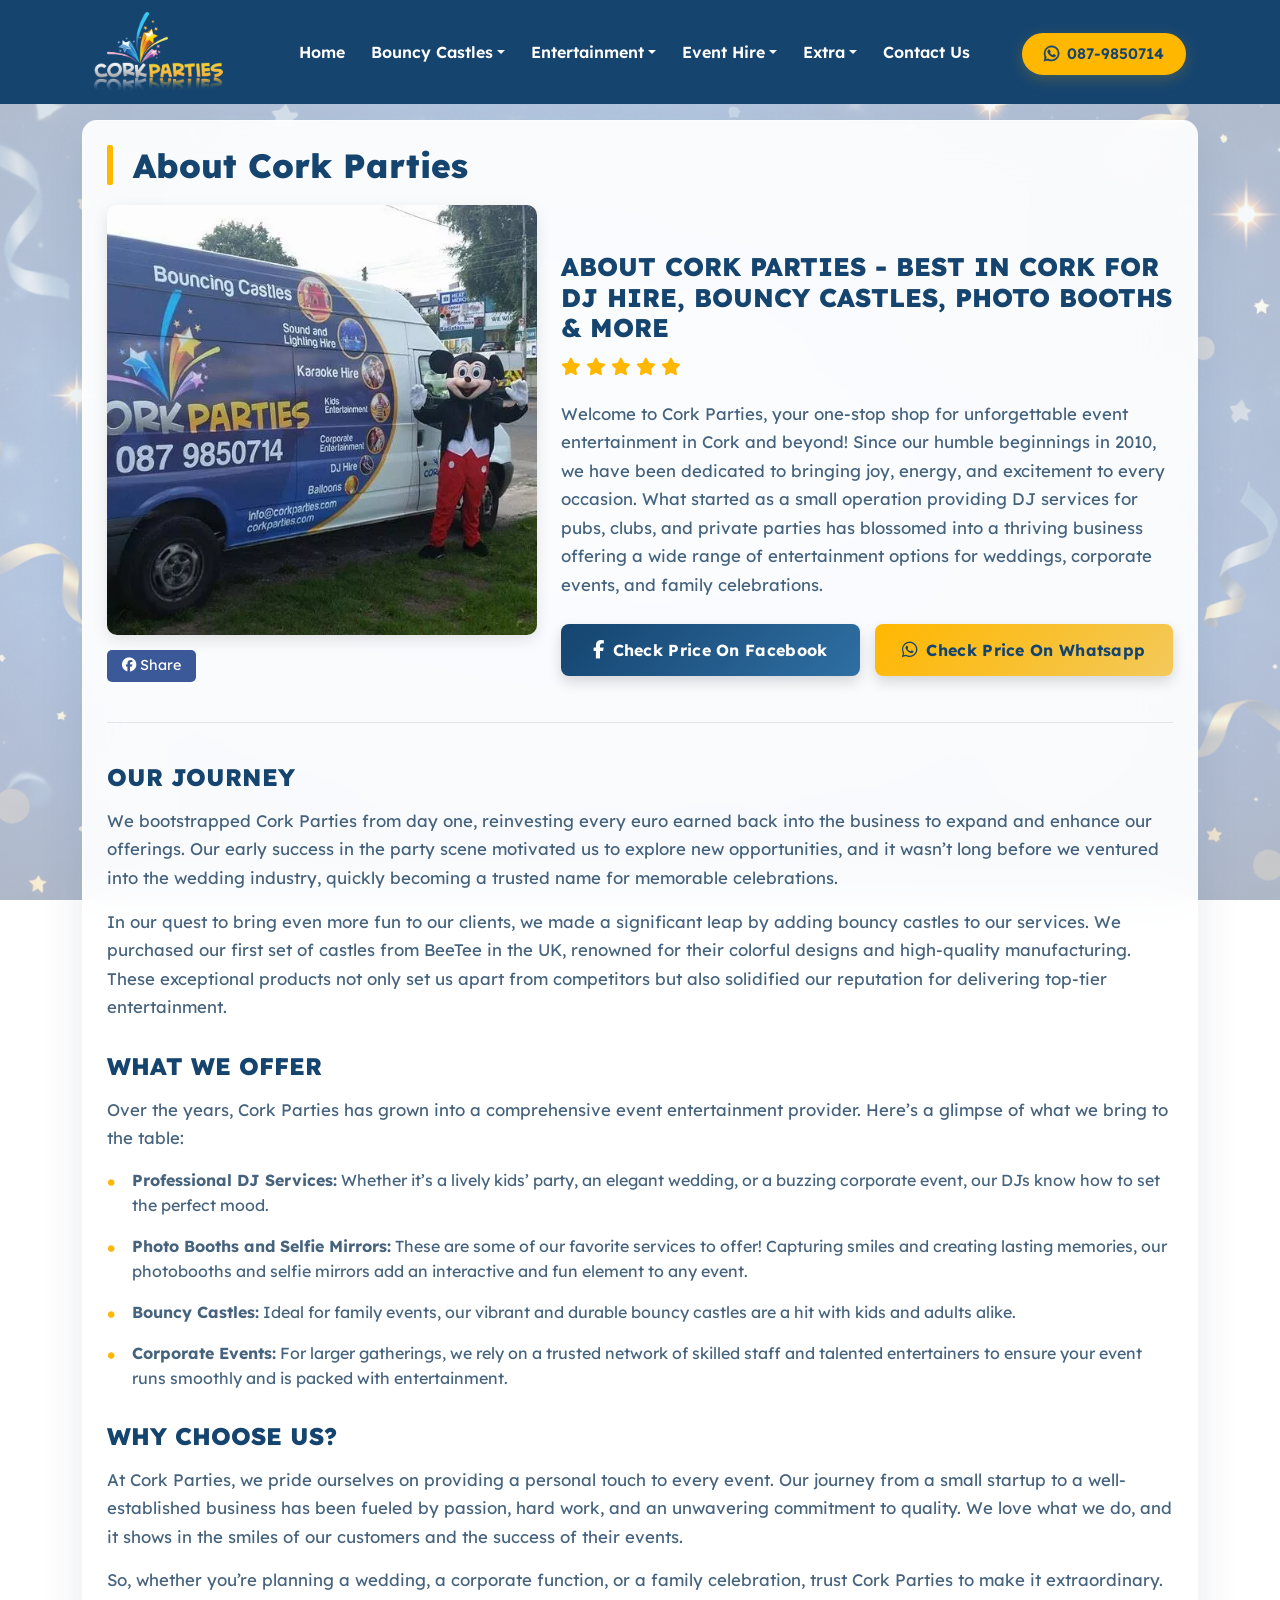
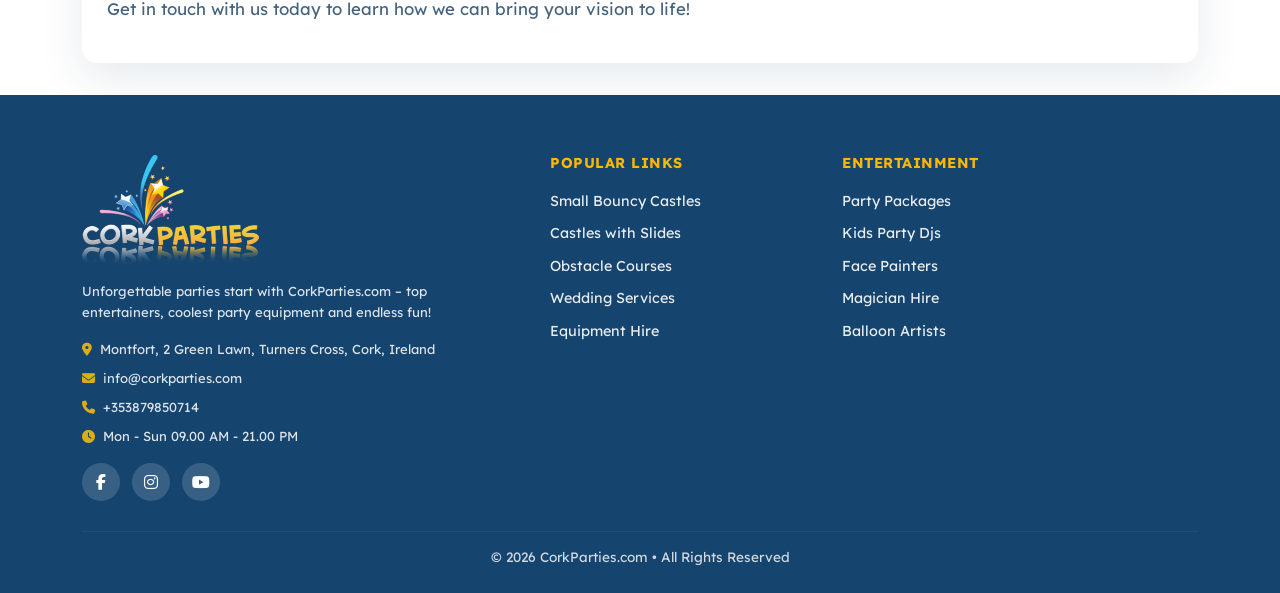
==== commit cee9ab24: "Initial commit3" ====
--- a/about-us.html
+++ b/about-us.html
@@ -217,7 +217,7 @@
     </nav>
     <div class="container">
         <main class="content-shell about-page">
-        <section class="about-banner">
+        <section class="title-banner">
             <h1>About Cork Parties</h1>
         </section>
         <section class="intro-section">
@@ -239,10 +239,15 @@
                 <i class="fa-solid fa-star"></i>
                 </div>
                 <p>Welcome to Cork Parties, your one-stop shop for unforgettable event entertainment in Cork and beyond! Since our humble beginnings in 2010, we have been dedicated to bringing joy, energy, and excitement to every occasion. What started as a small operation providing DJ services for pubs, clubs, and private parties has blossomed into a thriving business offering a wide range of entertainment options for weddings, corporate events, and family celebrations.</p>
-                <div class="cta-btns">
-                <a href="https://www.facebook.com/KidsPartiesCork" target="_blank" class="btn-fb">Check Price On Facebook</a>
-                <a href="https://wa.me/353879850714" target="_blank" class="btn-wa">Check Price On Whatsapp</a>
-                </div>
+             <div class="cta-btns">
+    <a href="https://www.facebook.com/KidsPartiesCork" target="_blank" class="btn-fb">
+        <i class="fa-brands fa-facebook-f"></i> Check Price On Facebook
+    </a>
+
+    <a href="https://wa.me/353879850714" target="_blank" class="btn-wa">
+        <i class="fa-brands fa-whatsapp"></i> Check Price On Whatsapp
+    </a>
+</div>
             </div>
             </div>
         </section>
--- a/assets/css/style.css
+++ b/assets/css/style.css
@@ -1,8 +1,12 @@
 :root {
-	--brand-navy: #082F52;
-	--brand-blue-mid: #0B3A66;
+	--brand-blue-mid: #15446F;
+	--brand-blue-royal: #15446F;
+	--brand-blue-bright: #15446F;
+
+	/* --brand-blue-mid: #0B3F6F;
 	--brand-blue-royal: #0B3F6F;
-	--brand-blue-bright: #0F4C81;
+	--brand-blue-bright: #0B3F6F; */
+
 	--brand-gold: #FFB700;
 	--brand-gold-light: #FFCC33;
 	--brand-bg-soft: #F3F7FB;
@@ -28,7 +32,7 @@
 	background-attachment: fixed;
 }
 
-p {
+p,label,strong {
 	color: rgba(8, 47, 82, 0.75) !important;
 }
 
@@ -40,13 +44,13 @@
 h5,
 h6 {
 	font-family: "Lexend", sans-serif;
-	color: var(--brand-navy);
+	color: var(--brand-blue-royal);
 	font-weight: 800;
 	line-height: 1.2;
 }
 
 h1 {
-	font-size: 2.5rem;
+	font-size: 2.1rem;
 	color: var(--brand-blue-royal);
 	margin-bottom: 1.5rem;
 }
@@ -58,7 +62,7 @@
 	color: var(--brand-blue-royal);
 }
 
-h2::after {
+/* h2::after {
 	content: "";
 	display: block;
 	width: 50px;
@@ -66,6 +70,19 @@
 	background: var(--brand-gold);
 	margin-top: 8px;
 	border-radius: 2px;
+} */
+h1 {
+  display: flex;
+  align-items: stretch;
+  text-transform: capitalize !important;
+}
+
+h1::before {
+  content: "";
+  width: 6px;
+  margin-right: 20px;
+  background: var(--brand-gold);
+  border-radius: 2px;
 }
 
 p {
@@ -75,7 +92,38 @@
 	font-size: 1.05rem;
 	margin-bottom: 1.5rem;
 }
-
+.btn-fb, 
+.btn-wa {
+    flex: 1;
+    padding: 14px 18px;
+    text-align: center;
+    border-radius: 8px;
+    font-weight: 700;
+    text-decoration: none;
+    color: #fff !important;
+    display: inline-flex;
+    align-items: center;
+    justify-content: center;
+    gap: 8px;
+    letter-spacing: 0.3px;
+    box-shadow: 0 6px 14px rgba(0,0,0,0.15);
+    transition: all 0.3s ease;
+}
+
+.btn-fb { 
+    background: linear-gradient(135deg, #15446F, #2F6FA3);
+}
+
+.btn-wa { 
+    background: linear-gradient(135deg, var(--brand-gold), #f3c95b);
+    color: #15446F !important;
+}
+
+.btn-fb:hover,
+.btn-wa:hover {
+    transform: translateY(-3px);
+    box-shadow: 0 10px 22px rgba(0,0,0,0.25);
+}
 .banner-title {
 	font-size: 2rem;
 	margin-bottom: 1rem;
@@ -97,8 +145,23 @@
 }
 
 .home-text-section ul li {
-	color: rgba(8, 47, 82, 0.75);
+	color: var(--brand-blue-royal);
 	margin-bottom: 12px !important;
+}
+.title-banner {
+    /* background: var(--brand-blue-mid); */
+	/* background: linear-gradient(135deg, #15446F, #2F6FA3); */
+    padding:  0;
+    border-radius: 8px;
+    text-align: center;
+    margin-bottom: 20px;
+    /* box-shadow: 0 4px 10px rgba(0,0,0,0.1); */
+}
+
+.title-banner h1 {
+    color: var(--brand-blue-royal) !important;
+    /* text-transform: uppercase; */
+    margin: 0;
 }
 
 .text-justify {
@@ -106,7 +169,7 @@
 }
 
 .border-success {
-	border-color: var(--brand-navy) !important;
+	border-color: var(--brand-blue-royal) !important;
 }
 
 .bg-danger {
@@ -118,7 +181,7 @@
 }
 
 .bg-success {
-	background: var(--brand-navy) !important;
+	background: var(--brand-blue-royal) !important;
 }
 
 .text-success {
@@ -132,7 +195,7 @@
 }
 
 .navbar-custom {
-	background: linear-gradient(135deg, var(--brand-navy), var(--brand-blue-royal));
+	background: linear-gradient(135deg, var(--brand-blue-royal), var(--brand-blue-royal));
 	padding: 0;
 }
 
@@ -166,7 +229,7 @@
 .navbar-custom .nav-item.active .nav-link {
 	background: var(--brand-gold);
 	/* border-bottom: 4px solid #fff; */
-	color: var(--brand-navy) !important;
+	color: var(--brand-blue-royal) !important;
 }
 
 .navbar-toggler {
@@ -213,11 +276,11 @@
 
 .header-call-btn {
 	background-color: var(--brand-gold);
-	color: var(--brand-navy) !important;
-	font-weight: 800;
+	color: var(--brand-blue-royal) !important;
+	font-weight: 600;
 	border-radius: 50px;
 	padding: 8px 20px;
-	font-size: 1.1rem;
+	font-size: 0.95rem;
 	border: 2px solid var(--brand-gold);
 	transition: all 0.3s ease;
 	box-shadow: 0 4px 15px rgba(255, 183, 0, 0.2);
@@ -226,12 +289,12 @@
 }
 
 .header-call-btn i {
-	-webkit-text-stroke: 1px currentColor;
+	-webkit-text-stroke: 0.5px currentColor;
 }
 
 .header-call-btn:hover {
 	background-color: #fff;
-	color: var(--brand-navy) !important;
+	color: var(--brand-blue-royal) !important;
 	transform: translateY(-2px);
 	box-shadow: 0 6px 20px rgba(255, 183, 0, 0.3);
 }
@@ -387,7 +450,7 @@
 	position: absolute;
 	top: 50%;
 	transform: translateY(-50%);
-	background: var(--brand-navy) !important;
+	background: var(--brand-blue-royal) !important;
 	color: var(--brand-white) !important;
 	width: 40px;
 	height: 40px;
@@ -401,17 +464,17 @@
 }
 
 .service-carousel .owl-nav button.owl-prev {
-	left: 0;
+	left: -3px;
 }
 
 .service-carousel .owl-nav button.owl-next {
-	right: 0;
+	right: -3px;
 }
 
 .service-carousel .owl-nav button.owl-prev:hover,
 .service-carousel .owl-nav button.owl-next:hover {
 	background: var(--brand-gold) !important;
-	color: var(--brand-navy) !important;
+	color: var(--brand-blue-royal) !important;
 	transform: translateY(-50%) scale(1.1);
 }
 
@@ -424,7 +487,7 @@
 }
 
 .owl-theme .owl-dots .owl-dot.active span {
-	background: var(--brand-navy);
+	background: var(--brand-blue-royal);
 }
 
 
@@ -654,8 +717,7 @@
 }
 
 .products-sidebar .sidebar-title {
-	background: var(--brand-blue-mid);
-	color: var(--brand-white);
+background: linear-gradient(135deg, #15446F, #2F6FA3);	color: var(--brand-white);
 	font-weight: 700;
 	padding: 14px 18px;
 	font-size: 1rem;
@@ -671,7 +733,7 @@
 }
 
 .featured-products-wrapper h2 {
-	color: var(--brand-navy) !important;
+	color: var(--brand-blue-royal) !important;
 	border-bottom-color: var(--brand-blue-mid) !important;
 	letter-spacing: 0.5px;
 }
@@ -681,7 +743,7 @@
 	height: 54px;
 	position: relative;
 	top: 12px;
-	background-color: var(--brand-navy);
+	background-color: var(--brand-blue-royal);
 	border-bottom: 3px solid var(--brand-gold);
 }
 
@@ -712,9 +774,9 @@
 }
 
 .featured-products-wrapper .cta-button {
-	background: var(--brand-navy);
+	background: var(--brand-blue-royal);
 	color: var(--brand-white) !important;
-	border: 2px solid var(--brand-navy);
+	border: 2px solid var(--brand-blue-royal);
 	font-size: 0.85rem;
 	padding: 10px 15px;
 	/* transition: all 0.1s ease; */
@@ -725,7 +787,7 @@
 .featured-products-wrapper .cta-button:hover {
 	background: var(--brand-gold);
 	border-color: var(--brand-gold);
-	color: var(--brand-navy) !important;
+	color: var(--brand-blue-royal) !important;
 	transform: translateY(-2px);
 }
 
@@ -736,11 +798,11 @@
 }
 
 .why-navy {
-	border-bottom: 5px solid var(--brand-navy);
+	border-bottom: 5px solid var(--brand-blue-royal);
 }
 
 .why-navy i {
-	color: var(--brand-navy);
+	color: var(--brand-blue-royal);
 }
 
 .why-gold {
@@ -781,7 +843,7 @@
 }
 
 .why-navy:hover {
-	background: var(--brand-navy);
+	background: var(--brand-blue-royal);
 }
 .why-navy:hover h5 {
   color: #fff !important;
@@ -791,13 +853,13 @@
 }
 .why-gold:hover {
 	background: var(--brand-gold);
-	color: var(--brand-navy) !important;
+	color: var(--brand-blue-royal) !important;
 }
 
 .why-gold:hover i,
 .why-gold:hover h5,
 .why-gold:hover p {
-	color: var(--brand-navy) !important;
+	color: var(--brand-blue-royal) !important;
 }
 
 .why-rose:hover {
@@ -809,127 +871,206 @@
 }
 
 .section-main-title {
-	color: var(--brand-navy);
+	color: var(--brand-blue-royal);
 	font-family: 'Lexend', sans-serif;
 }
 
-
-.contact-page {
-    padding: 2rem;
-}
-
-.contact-page h1 {
-    font-size: 2.2rem;
-    text-transform: uppercase;
+/* --- GET IN TOUCH PAGE DIRECT STYLING --- */
+
+
+.get-in-touch-page h3 {
+    font-size: 1.5rem;
+    margin-top: 3rem;
+    margin-bottom: 1rem;
     color: var(--brand-blue-mid);
-    margin-bottom: 1rem;
-}
-
-.contact-page h2 {
-    font-size: 1.8rem;
-    text-transform: uppercase;
-    margin: 0;
-    color: var(--brand-navy);
-}
-
-.contact-page h2::after {
-    display: none;
-}
-
-.contact-page h4 {
-    font-size: 1.1rem;
-    text-transform: uppercase;
-    font-weight: 800;
-    margin: 0;
-}
-
-.contact-page p {
+}
+
+.get-in-touch-page p {
     line-height: 1.6;
     margin-bottom: 1.5rem;
 }
-
-.contact-page span {
-    display: block;
-    font-size: 0.9rem;
-    opacity: 0.75;
-}
-
-.contact-page a {
-    text-decoration: none;
-    font-weight: 700;
-    color: var(--brand-navy);
-}
-
-.contact-page .gold-link {
-    color: var(--brand-gold) !important;
-}
-
-.contact-page ul {
-    list-style: none;
-    padding: 0;
-    margin: 0;
-}
-
-.contact-page li {
+.get-in-touch-page .contact-intro, .get-in-touch-page .styled-contact-form a{
+	color: rgba(8, 47, 82, 0.75) !important;
+	text-decoration: none;
+}
+/* Contact Info List */
+.get-in-touch-page  .contact-info-list {
+    margin: 2rem 0;
+}
+.get-in-touch-page  .cta-btns {
+	display: flex;
+	gap: 15px;
+}
+
+.get-in-touch-page  .contact-info-list li {
     display: flex;
-    align-items: flex-start;
-    margin-bottom: 2.5rem;
-}
-
-.contact-page .contact-card {
-    background: #fff;
-    border: 1px solid rgba(0,0,0,0.1);
-    border-radius: 20px;
-    height: 100%;
-    box-shadow: 0 10px 30px rgba(0,0,0,0.05);
-}
-
-.contact-page .card-inner {
-    padding: 3rem;
-}
-
-.contact-page .form-control {
-    border-radius: 10px;
-    padding: 12px;
-    border: 1px solid #ddd;
-}
-
-.contact-page .social-btns {
-    display: flex;
+    align-items: center;
     gap: 15px;
-    justify-content: center;
-    margin-top: 2rem;
-}
-
-.contact-page .fb-btn, .contact-page .wa-btn {
-    padding: 10px 25px;
-    border-radius: 8px;
-    color: #fff !important;
-    font-size: 0.9rem;
-}
-
-.contact-page .fb-btn { background: #0078ff; }
-.contact-page .wa-btn { background: #25D366; }
-
-.contact-page .contact-icon {
-    width: 45px;
-    height: 45px;
-    background: rgba(8, 47, 82, 0.05);
-    color: var(--brand-blue-mid);
-    border-radius: 10px;
+    margin-bottom: 1rem;
+    font-size: 1.1rem;
+}
+
+.get-in-touch-page  .contact-info-list i {
+    width: 35px;
+    height: 35px;
+    background: var(--brand-blue-royal);
+    color: #fff;
+    border-radius: 50%;
     display: flex;
     align-items: center;
     justify-content: center;
-    margin-right: 1.5rem;
-    font-size: 1.2rem;
-}
-
-.faq-page {
-    padding: 2rem;
+    font-size: 0.9rem;
+}
+
+.get-in-touch-page .contact-info-list a {
+    text-decoration: none;
+    color: var(--brand-navy);
+    font-weight: 600;
+}
+
+/* Form Styling */
+.get-in-touch-page .styled-contact-form .form-group {
+    display: flex;
+    margin-bottom: 1.5rem;
+    align-items: flex-start;
+}
+
+.get-in-touch-page  .styled-contact-form label {
+    width: 150px;
+    font-weight: 700;
+    padding-top: 8px;
+    color: var(--brand-navy);
+}
+
+.get-in-touch-page  .styled-contact-form input, 
+.get-in-touch-page  .styled-contact-form textarea {
+    flex: 1;
+    border: 1px solid #ccc;
+    border-radius: 8px;
+    padding: 10px 15px;
+    background: #fcfcfc;
+}
+
+.get-in-touch-page .styled-contact-form .footer-note {
+    margin-left: 150px;
+    font-size: 0.85rem;
+}
+/* SIDEBAR ADDON SLIDER */
+
+.sidebar-box .addon-slider {
+    position: relative;
+}
+
+/* NAV BUTTONS */
+
+.sidebar-box .addon-slider .owl-nav button {
+    position: absolute;
+    top: 40%;
+    transform: translateY(-50%);
+    background: var(--brand-blue-mid) !important;
+    color: #fff !important;
+    width: 36px;
+    height: 36px;
+    border-radius: 50%;
+    font-size: 16px !important;
+    display: flex;
+    align-items: center;
+    justify-content: center;
+}
+
+/* LEFT */
+
+.sidebar-box .addon-slider .owl-nav .owl-prev {
+    left: 10px;
+}
+
+/* RIGHT */
+
+.sidebar-box .addon-slider .owl-nav .owl-next {
+    right: 10px;
+}
+
+/* HOVER */
+
+.sidebar-box .addon-slider .owl-nav button:hover {
+    background: var(--brand-gold) !important;
+}
+
+/* IMAGE */
+
+.sidebar-box .addon-slider img{
+    width:100%;
+    border-radius:8px;
+}
+/* Sidebar Boxes */
+.sidebar-box {
+    background: #fff;
+    border: 1px solid rgba(0,0,0,0.1);
+    border-radius: 12px;
+    overflow: hidden;
+    box-shadow: 0 4px 15px rgba(0,0,0,0.05);
+}
+
+.sidebar-box h5 {
+    background: var(--brand-blue-royal);
+    color: #fff;
+    margin: 0;
+    padding: 12px 15px;
+    font-size: 1rem;
+    font-weight: 800;
+    text-transform: uppercase;
+}
+
+.thumb-item {
+    width: 80px;
+    height: 60px;
+    object-fit: cover;
+    cursor: pointer;
+    border: 2px solid transparent;
+    border-radius: 5px;
+    transition: 0.3s;
+}
+
+.active-thumb {
+    border-color: var(--brand-gold) !important;
+}
+
+.addon-slider .item img {
+    height: 150px;
+    object-fit: cover;
+}
+
+.fb-container, .popular-product, .map-container {
+    padding: 15px;
+}
+
+.popular-product img {
+    width: 100%;
+    border-radius: 8px;
+    margin-bottom: 10px;
+}
+
+.popular-product p {
+    font-size: 0.9rem;
+    margin: 0;
+    text-align: justify;
+}
+
+/* Responsive */
+@media (max-width: 991px) {
+    .styled-contact-form .form-group {
+        flex-direction: column;
+    }
+    .styled-contact-form label {
+        width: 100%;
+        margin-bottom: 5px;
+    }
+    .styled-contact-form .footer-note {
+        margin-left: 0;
+    }
 }
 
 .faq-page h1 {
-    font-size: 2.5rem;
     text-align: center;
     margin-bottom: 1.5rem;
     color: var(--brand-blue-royal);
@@ -947,7 +1088,7 @@
 .faq-page h4 {
     font-size: 1.5rem;
     margin-bottom: 1rem;
-    color: var(--brand-navy);
+    color: var(--brand-blue-royal);
 }
 
 .faq-page p {
@@ -979,7 +1120,7 @@
 .faq-page .accordion-button {
     font-family: "Lexend", sans-serif;
     font-weight: 700;
-    color: var(--brand-navy);
+    color: var(--brand-blue-royal);
     padding: 20px 25px;
     font-size: 1.1rem;
     box-shadow: none;
@@ -1006,24 +1147,62 @@
     text-align: center;
 }
 
-.product-page {
-    padding: 20px;
-}
-
-.product-page .product-banner {
-    background: var(--brand-blue-mid);
-    padding: 15px;
-    border-radius: 8px;
-    text-align: center;
-    margin-bottom: 30px;
-    box-shadow: 0 4px 10px rgba(0, 0, 0, 0.1);
-}
+/* ACTIVE THUMB */
+/* MAIN IMAGE WRAPPER */
+
+.product-page .main-img{
+    position:relative;
+}
+
+/* NAV BUTTONS */
+
+.product-page .main-prev,
+.product-page .main-next{
+    position:absolute;
+    top:50%;
+    transform:translateY(-50%);
+    width:40px;
+    height:40px;
+    border:none;
+    border-radius:50%;
+    background:var(--brand-blue-mid);
+    color:#fff;
+    display:flex;
+    align-items:center;
+    justify-content:center;
+    cursor:pointer;
+    z-index:10;
+    transition:0.3s;
+}
+
+/* LEFT */
+
+.product-page .main-prev{
+    left:12px;
+}
+
+/* RIGHT */
+
+.product-page .main-next{
+    right:12px;
+}
+
+/* HOVER */
+
+.product-page .main-prev:hover,
+.product-page .main-next:hover{
+    background:var(--brand-gold);
+    color:#000;
+}
+
 
 .product-page .thumbnail-slider img.active-thumb {
-    border: 2px solid var(--brand-gold); 
-    transform: scale(1.05); 
+    border: 2px solid var(--brand-gold);
+    transform: scale(1.05);
     box-shadow: 0 0 10px rgba(255, 183, 0, 0.3);
 }
+
+/* THUMBNAILS */
 
 .product-page .thumbnail-slider img {
     width: 80px;
@@ -1034,35 +1213,134 @@
     cursor: pointer;
     transition: all 0.3s ease;
 }
+
+.product-page .thumbnail-slider img:hover {
+    border-color: var(--brand-gold);
+}
+
+/* TITLE BANNER */
+
 .product-page h1 {
     color: #fff;
     text-transform: uppercase;
-    font-size: 1.8rem;
     margin: 0;
 }
+
+/* PRODUCT TITLE */
 
 .product-page h2 {
     color: var(--brand-blue-mid);
     font-size: 1.7rem;
     text-transform: uppercase;
     margin-bottom: 10px;
+    position: relative;
+    padding-left: 22px;
+}
+
+/* LEFT BADGE LINE */
+
+.product-page h2:before {
+    content: "";
+    position: absolute;
+    left: 0;
+    top: 4px;
+    width: 6px;
+    height: 90%;
+    background: var(--brand-gold);
+    border-radius: 4px;
 }
 
 .product-page h2::after {
     display: none !important;
 }
 
+/* PRODUCT HEADER */
+
+.product-page .product-header {
+    margin-bottom: 20px;
+}
+
+/* META ROW */
+
+.product-page .product-meta {
+    display: flex;
+    justify-content: space-between;
+    align-items: center;
+    flex-wrap: wrap;
+    gap: 15px;
+}
+
+/* STARS */
+
 .product-page .stars {
     color: var(--brand-gold);
-    margin-bottom: 20px;
     font-size: 1.1rem;
-}
+    display: inline-flex;
+    gap: 3px;
+}
+/* RATING BLOCK */
+.product-page .product-rating{
+    display:flex;
+    flex-direction:column;
+    align-items:flex-start;
+    gap:6px;
+}
+
+/* STARS + TEXT SAME ROW */
+.product-page .rating-row{
+    display:flex;
+    align-items:center;
+    gap:8px;
+}
+
+/* STARS */
+.product-page .stars{
+    color:var(--brand-gold);
+    font-size:1.1rem;
+}
+
+/* RATING TEXT */
+.product-page .rating-text{
+    font-weight:600;
+    color:#666;
+}
+
+/* POPULAR BADGE */
+.product-page .popular-badge{
+    background:#e63946;
+    color:#fff;
+    font-size:0.8rem;
+    padding:6px 14px;
+    border-radius:30px;
+    font-weight:600;
+}
+/* RATING TEXT */
+
+.product-page .rating-text {
+    font-weight: 600;
+    color: #666;
+    margin-left: 8px;
+}
+
+/* POPULAR BADGE */
+
+
+/* SIZE */
+
+.product-page .product-size {
+    font-weight: 600;
+    color: #666;
+}
+
+/* MAIN IMAGE */
 
 .product-page .main-img img {
     width: 100%;
     border-radius: 15px;
-    box-shadow: 0 5px 15px rgba(0, 0, 0, 0.1);
-}
+    box-shadow: 0 5px 15px rgba(0,0,0,0.1);
+}
+
+/* THUMBNAIL SLIDER */
 
 .product-page .thumbnail-slider {
     display: flex;
@@ -1072,26 +1350,14 @@
     margin-top: 15px;
 }
 
-.product-page .thumbnail-slider img {
-    width: 80px;
-    height: 80px;
-    object-fit: cover;
-    border: 2px solid transparent;
-    border-radius: 8px;
-    cursor: pointer;
-    transition: 0.3s ease;
-}
-
-.product-page .thumbnail-slider img:hover {
-    border-color: var(--brand-gold);
-}
-
 .product-page .thumbnail-slider i {
     font-size: 1.2rem;
     cursor: pointer;
-    color: var(--brand-navy);
+    color: var(--brand-blue-royal);
     padding: 10px;
 }
+
+/* SOCIAL SHARE */
 
 .product-page .social-share a {
     display: inline-block;
@@ -1105,38 +1371,15 @@
     font-weight: 600;
 }
 
+/* CTA BUTTONS */
+
 .product-page .cta-btns {
     display: flex;
     gap: 15px;
     margin-top: 30px;
 }
 
-.product-page .btn-fb, 
-.product-page .btn-wa {
-    flex: 1;
-    padding: 12px;
-    text-align: center;
-    border-radius: 8px;
-    font-weight: 700;
-    text-decoration: none;
-    color: #fff !important;
-    transition: 0.3s;
-}
-
-.product-page .btn-fb { 
-    background: var(--brand-blue-mid); 
-}
-
-.product-page .btn-wa { 
-    background: var(--brand-gold); 
-    color: var(--brand-navy) !important; 
-}
-
-.product-page .btn-fb:hover, 
-.product-page .btn-wa:hover { 
-    opacity: 0.9; 
-    transform: translateY(-2px); 
-}
+/* SECTION TITLES */
 
 .product-page h3 {
     font-size: 1.4rem;
@@ -1146,11 +1389,15 @@
     margin-bottom: 15px;
 }
 
+/* TEXT */
+
 .product-page p {
     line-height: 1.8;
     margin-bottom: 1.5rem;
     color: rgba(8, 47, 82, 0.75) !important;
 }
+
+/* LIST */
 
 .product-page ul {
     list-style: none;
@@ -1165,7 +1412,9 @@
     color: rgba(8, 47, 82, 0.75);
 }
 
-.product-page li::before {
+/* STAR BULLETS */
+
+.product-page li:before {
     content: "★";
     color: var(--brand-gold);
     position: absolute;
@@ -1175,8 +1424,10 @@
 }
 
 .product-page li strong {
-    color: var(--brand-navy);
-}
+    color: var(--brand-blue-royal);
+}
+
+/* SEO TAGS */
 
 .product-page .seo-tags p {
     font-size: 0.8rem;
@@ -1187,25 +1438,7 @@
     line-height: 1.4;
 }
 
-.category-page {
-    padding: 20px;
-}
-
-.category-page .category-banner {
-    background: var(--brand-blue-mid);
-    padding: 15px;
-    border-radius: 8px;
-    text-align: center;
-    margin-bottom: 30px;
-    box-shadow: 0 4px 10px rgba(0,0,0,0.1);
-}
-
-.category-page h1 {
-    color: #fff;
-    text-transform: uppercase;
-    font-size: 1.8rem;
-    margin: 0;
-}
+
 
 .category-page .intro-text p {
     line-height: 1.8;
@@ -1249,7 +1482,7 @@
 
 .category-page .product-card h2 {
     font-size: 1.1rem;
-    color: var(--brand-navy);
+    color: var(--brand-blue-royal);
     text-transform: uppercase;
     margin-bottom: 10px;
 }
@@ -1262,7 +1495,7 @@
     font-size: 0.9rem;
     font-weight: 700;
     margin-bottom: 15px;
-    color: var(--brand-navy) !important;
+    color: var(--brand-blue-royal) !important;
 }
 
 .category-page .product-card a {
@@ -1279,28 +1512,10 @@
 
 .category-page .product-card a:hover {
     background: var(--brand-gold);
-    color: var(--brand-navy) !important;
+    color: var(--brand-blue-royal) !important;
 } 
 
-.package-page {
-    padding: 20px;
-}
-
-.package-page .package-banner {
-    background: var(--brand-blue-mid);
-    padding: 15px;
-    border-radius: 8px;
-    text-align: center;
-    margin-bottom: 30px;
-    box-shadow: 0 4px 10px rgba(0,0,0,0.1);
-}
-
-.package-page h1 {
-    color: #fff;
-    text-transform: uppercase;
-    font-size: 1.8rem;
-    margin: 0;
-}
+
 
 .package-page h2 {
     color: var(--brand-blue-mid);
@@ -1376,19 +1591,6 @@
     margin-top: 25px;
 }
 
-.package-page .btn-fb, 
-.package-page .btn-wa {
-    flex: 1;
-    padding: 12px;
-    text-align: center;
-    border-radius: 5px;
-    font-weight: 700;
-    text-decoration: none;
-    color: #fff !important;
-}
-
-.package-page .btn-fb { background: var(--brand-blue-mid); }
-.package-page .btn-wa { background: var(--brand-gold); color: var(--brand-navy) !important; }
 
 .package-page hr {
     margin: 40px 0;
@@ -1412,25 +1614,7 @@
     justify-content: center;
 }
 
-.about-page {
-    padding: 20px;
-}
-
-.about-page .about-banner {
-    background: var(--brand-blue-mid);
-    padding: 15px;
-    border-radius: 8px;
-    text-align: center;
-    margin-bottom: 30px;
-    box-shadow: 0 4px 10px rgba(0,0,0,0.1);
-}
-
-.about-page h1 {
-    color: #fff;
-    text-transform: uppercase;
-    font-size: 1.8rem;
-    margin: 0;
-}
+
 
 .about-page h2 {
     color: var(--brand-blue-mid);
@@ -1505,7 +1689,7 @@
 }
 
 .about-page li strong {
-    color: var(--brand-navy);
+    color: var(--brand-blue-royal);
 }
 
 .about-page .cta-btns {
@@ -1514,28 +1698,17 @@
     margin-top: 25px;
 }
 
-.about-page .btn-fb, 
-.about-page .btn-wa {
-    flex: 1;
-    padding: 12px;
-    text-align: center;
-    border-radius: 5px;
-    font-weight: 700;
-    text-decoration: none;
-    color: #fff !important;
-    transition: 0.3s;
-}
-
-.about-page .btn-fb { background: var(--brand-blue-mid); }
-.about-page .btn-wa { background: var(--brand-gold); color: var(--brand-navy) !important; }
-
+
+.about-page .cta-btns i{
+    font-size: 18px;
+}
 .about-page hr {
     margin: 40px 0;
     opacity: 0.1;
 }
 
 .fresh-glass-footer {
-	background: linear-gradient(135deg, var(--brand-navy), var(--brand-blue-royal));
+	background: linear-gradient(135deg, var(--brand-blue-royal), var(--brand-blue-royal));
 	position: relative;
 	padding: 60px 0 25px;
 	color: var(--brand-white);
@@ -1571,7 +1744,7 @@
 }
 
 .footer-logo {
-	height: 80px;
+	height: 110px;
 }
 
 .footer-heading {
@@ -1689,7 +1862,7 @@
 
 .social-circle:hover {
 	background: var(--brand-gold);
-	color: var(--brand-navy);
+	color: var(--brand-blue-royal);
 	transform: translateY(-4px);
 	box-shadow: 0 5px 15px rgba(255, 183, 0, 0.3);
 }
@@ -1706,7 +1879,7 @@
 }
 
 @media (max-width: 991px) {
-
+	
     .product-page .cta-btns {
         flex-direction: column;
     }
@@ -1716,17 +1889,26 @@
 	}
 
 	.navbar-collapse {
-		background: var(--brand-navy);
+		background: var(--brand-blue-royal);
 		position: relative;
 		top: 0;
 		width: 100%;
 		max-height: none;
 		overflow-y: scroll;
-		padding: 15px !important;
+		padding: 0 !important;
 		transition: all 0.4s ease;
 		z-index: 1050;
 	}
-
+	.navbar .container{
+		padding: 0 !important;
+	}
+	.navbar-brand{
+		padding: 15px 0 15px 20px !important;
+	}
+	.navbar-toggler{
+		padding: 15px 30px 15px 0 !important;
+	}
+	
 	.navbar-toggler:focus {
 		text-decoration: none;
 		outline: 0;
@@ -1734,7 +1916,7 @@
 	}
 
 	.navbar-custom .nav-link {
-		padding: 10px 15px;
+		padding: 10px 20px;
 		border-bottom: 1px solid rgba(255, 255, 255, 0.05);
 		font-size: 0.9rem;
 		font-weight: 400;
@@ -1749,8 +1931,7 @@
 		flex-direction: column;
 		align-items: center !important;
 		text-align: center !important;
-		padding-top: 15px;
-		margin-top: 10px;
+		padding: 25px 0;
 	}
 
 	.phone-highlight {
@@ -1764,6 +1945,20 @@
 		background: rgba(255, 255, 255, 0.05);
 		border-left: 1px solid rgba(255, 255, 255, 0.1);
 	}
+	.header-call-btn{
+		margin-top: 0 !important;
+	}
+	.get-in-touch-page  .cta-btns {
+	display: flex;
+	flex-direction: column;
+	gap: 15px;
+}
+.footer-note{
+	margin-left: 0 !important;
+}
+.styled-contact-form .form-group input,textarea {
+	width: 100%;
+}
 }
 @media (max-width: 768px) {
 
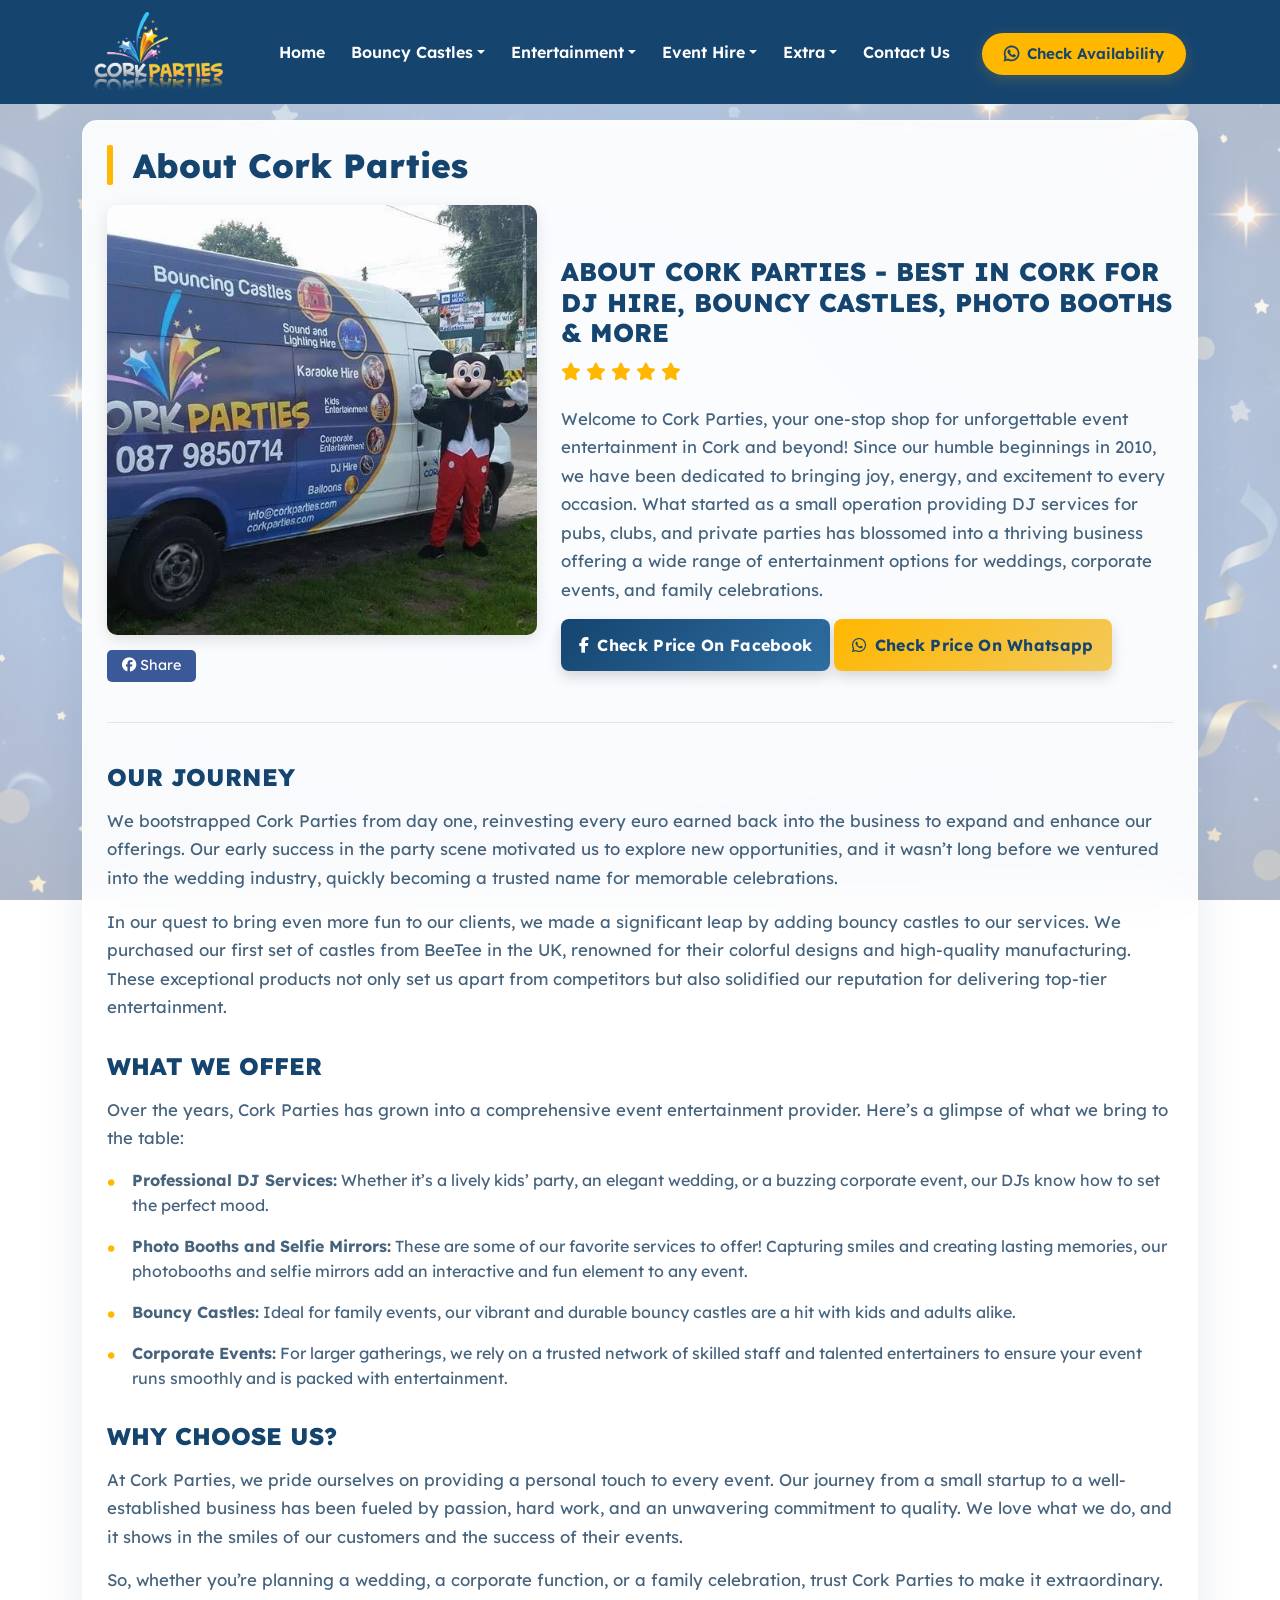
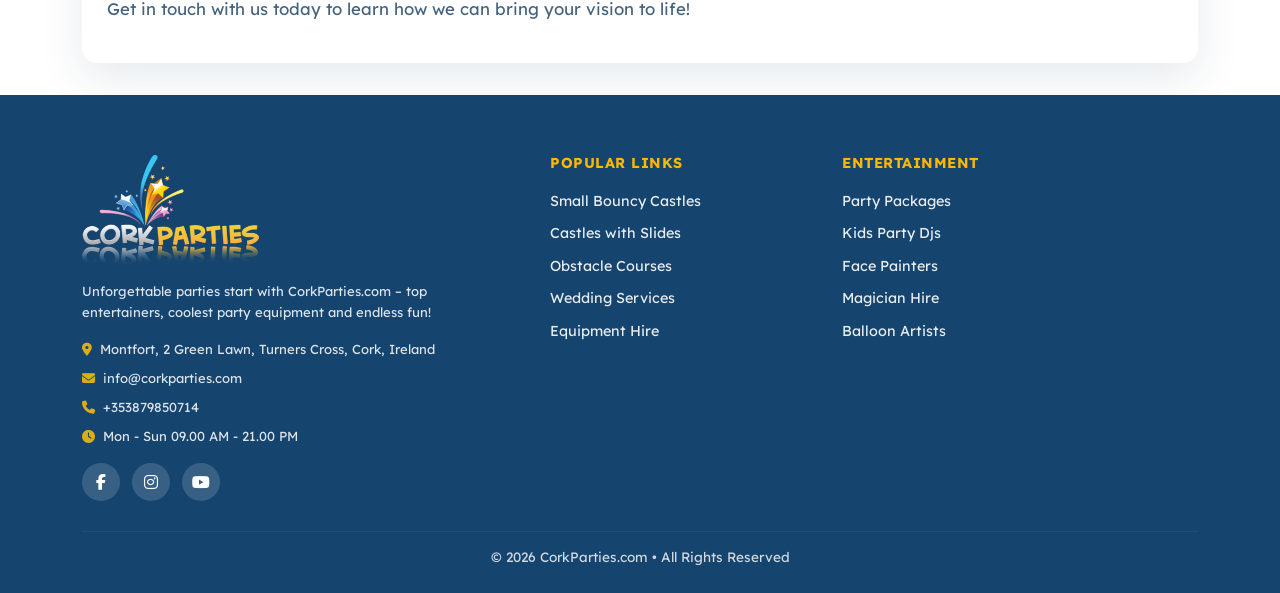
==== commit e19b8deb: "Initial commit3" ====
--- a/about-us.html
+++ b/about-us.html
@@ -209,9 +209,9 @@
             </li>
             </ul>
             <div class="header-contact d-none d-lg-flex flex-column text-end">
-            <a href="https://wa.me/353879850714" target="_blank" class="btn header-call-btn mt-1">
-                <i class="fa-brands fa-whatsapp me-2"></i> 087-9850714 </a>
-            </div>
+                  <a href="https://wa.me/353879850714" target="_blank" class="btn header-call-btn mt-1">
+                     <i class="fa-brands fa-whatsapp me-2"></i> Check Availability  </a>
+               </div>
         </div>
         </div>
     </nav>
--- a/assets/css/style.css
+++ b/assets/css/style.css
@@ -902,17 +902,19 @@
 	gap: 15px;
 }
 
-.get-in-touch-page  .contact-info-list li {
+.get-in-touch-page .contact-info-list li{
     display: flex;
     align-items: center;
-    gap: 15px;
-    margin-bottom: 1rem;
-    font-size: 1.1rem;
-}
-
-.get-in-touch-page  .contact-info-list i {
+    gap: 12px;
+	margin: 15px 0;
+}
+.get-in-touch-page .contact-info-list li a{
+    word-break: break-word;
+}
+.get-in-touch-page .contact-info-list i{
     width: 35px;
     height: 35px;
+    min-width: 35px; /* prevents shrinking on mobile */
     background: var(--brand-blue-royal);
     color: #fff;
     border-radius: 50%;
@@ -1692,16 +1694,9 @@
     color: var(--brand-blue-royal);
 }
 
-.about-page .cta-btns {
-    display: flex;
-    gap: 15px;
-    margin-top: 25px;
-}
-
-
-.about-page .cta-btns i{
-    font-size: 18px;
-}
+
+
+
 .about-page hr {
     margin: 40px 0;
     opacity: 0.1;
@@ -1880,10 +1875,13 @@
 
 @media (max-width: 991px) {
 	
-    .product-page .cta-btns {
+    .cta-btns {
         flex-direction: column;
     }
 
+	.cta-btns .btn-fb{
+		margin-bottom: 10px;
+	}
 	.navbar-brand img {
 		height: 60px;
 	}
